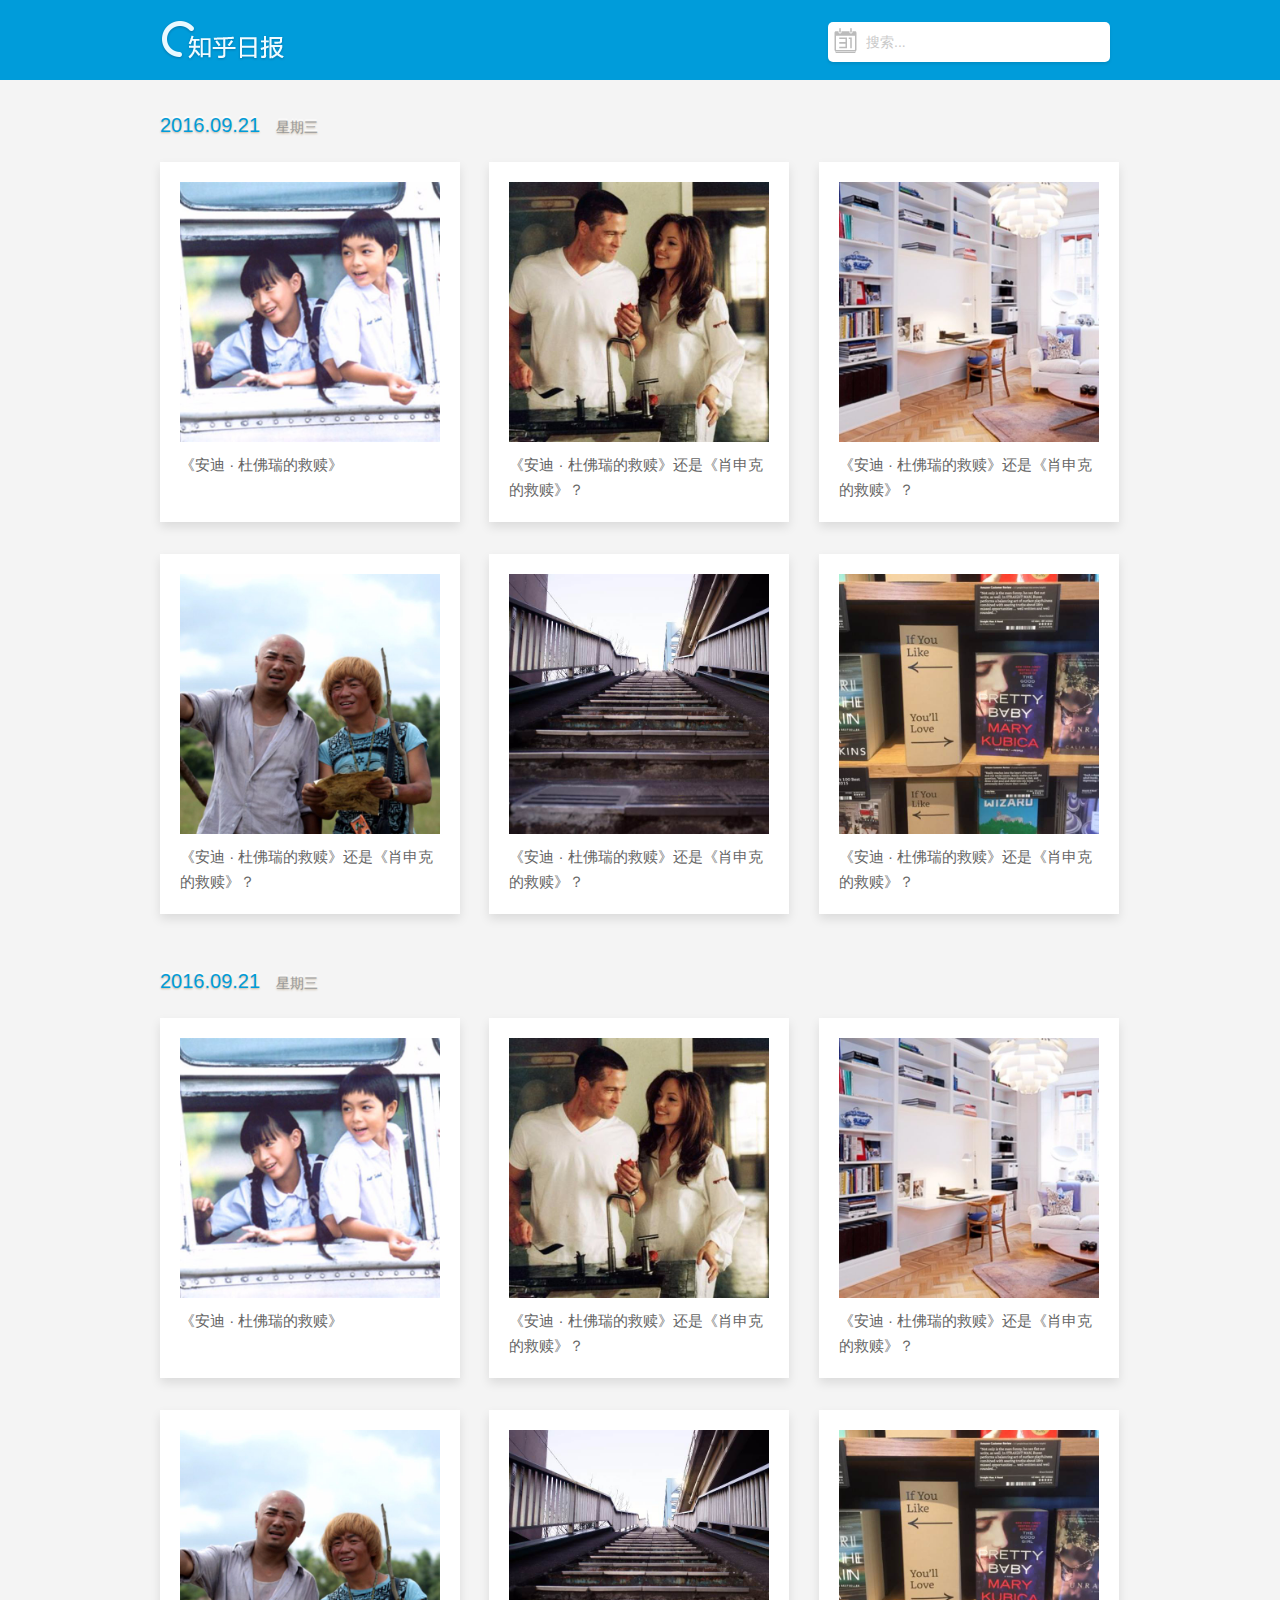
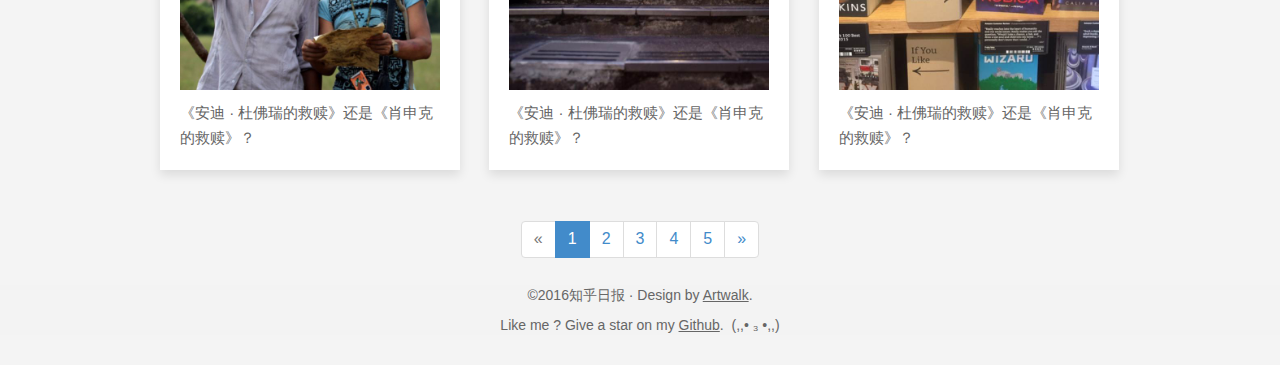
==== 03-daily-zhihu/index.html @ 7583d546 "modify calendar" ====
<!DOCTYPE html>
<html>
<head>
	<meta charset="utf-8">
	<meta http-equiv="X-UA-Compatible" content="IE=edge,chrome=1">
    <meta name="apple-mobile-web-app-capable" content="yes">
    <meta name="viewport" content="user-scalable=no, initial-scale=1.0, maximum-scale=1.0, minimal-ui">
    <meta name="apple-mobile-web-app-status-bar-style" content="yes">
	
	<title>知乎日报</title>

	<link rel="stylesheet" type="text/css" href="css/bootstrap.min.css">
	<link rel="stylesheet" type="text/css" href="css/style.css">
	<link rel="stylesheet" type="text/css" href="css/calendar.css">

	<link rel="shortcut icon" href="images/favicon.ico" type="image/x-icon">

	<script src="js/jquery-1.9.1.min.js"></script>
	<script src="js/calendar.js"></script>

</head>
<body>
	<!-- header / start -->
	<div class="header">
		<div class="container-wrap">
			<div class="nav-logo">
				<a href="http://zhihudaily.ahorn.me/" class="link-logo"><img src="images/zhihu_logo.png"></a>
			</div>

			<div class="search-box">
				<a href="#" class="search-calendar"></a>
				<input type="text" class="search-text" placeholder="搜索..."/>
			</div>

		</div>
	</div>
	<!-- header / end -->
	
	<!-- content / start -->
	<div class="content">
		<div class="container-wrap">

			<!-- 按日期分页 / start-->
			<div class="daily-page">
				<div class="daily-date">2016.09.21 <span>星期三</span></div>
				<div class="daily-items">
					<div class="daily-item">
						<a href="#" class="link-btn">
							<img src="images/pic1.jpg" class="daily-item-img">
							<span class="daily-item-title">《安迪 · 杜佛瑞的救赎》</span>
						</a>
					</div>

					<div class="daily-item">
						<a href="#" class="link-btn">
							<img src="images/pic2.jpg" class="daily-item-img">
							<span class="daily-item-title">《安迪 · 杜佛瑞的救赎》还是《肖申克的救赎》？</span>
						</a>
					</div>

					<div class="daily-item">
						<a href="#" class="link-btn">
							<img src="images/pic3.jpg" class="daily-item-img">
							<span class="daily-item-title">《安迪 · 杜佛瑞的救赎》还是《肖申克的救赎》？</span>
						</a>
					</div>

					<div class="daily-item">
						<a href="#" class="link-btn">
							<img src="images/pic4.jpg" class="daily-item-img">
							<span class="daily-item-title">《安迪 · 杜佛瑞的救赎》还是《肖申克的救赎》？</span>
						</a>
					</div>

					<div class="daily-item">
						<a href="#" class="link-btn">
							<img src="images/pic5.jpg" class="daily-item-img">
							<span class="daily-item-title">《安迪 · 杜佛瑞的救赎》还是《肖申克的救赎》？</span>
						</a>
					</div>

					<div class="daily-item">
						<a href="#" class="link-btn">
							<img src="images/pic6.jpg" class="daily-item-img">
							<span class="daily-item-title">《安迪 · 杜佛瑞的救赎》还是《肖申克的救赎》？</span>
						</a>
					</div>
				</div>
			</div>
			<!-- 按日期分页 / end-->


			<!-- 按日期分页 / start-->
			<div class="daily-page">
				<div class="daily-date">2016.09.21 <span>星期三</span></div>
				<div class="daily-items">
					<div class="daily-item">
						<a href="#" class="link-btn">
							<img src="images/pic1.jpg" class="daily-item-img">
							<span class="daily-item-title">《安迪 · 杜佛瑞的救赎》</span>
						</a>
					</div>

					<div class="daily-item">
						<a href="#" class="link-btn">
							<img src="images/pic2.jpg" class="daily-item-img">
							<span class="daily-item-title">《安迪 · 杜佛瑞的救赎》还是《肖申克的救赎》？</span>
						</a>
					</div>

					<div class="daily-item">
						<a href="#" class="link-btn">
							<img src="images/pic3.jpg" class="daily-item-img">
							<span class="daily-item-title">《安迪 · 杜佛瑞的救赎》还是《肖申克的救赎》？</span>
						</a>
					</div>

					<div class="daily-item">
						<a href="#" class="link-btn">
							<img src="images/pic4.jpg" class="daily-item-img">
							<span class="daily-item-title">《安迪 · 杜佛瑞的救赎》还是《肖申克的救赎》？</span>
						</a>
					</div>

					<div class="daily-item">
						<a href="#" class="link-btn">
							<img src="images/pic5.jpg" class="daily-item-img">
							<span class="daily-item-title">《安迪 · 杜佛瑞的救赎》还是《肖申克的救赎》？</span>
						</a>
					</div>

					<div class="daily-item">
						<a href="#" class="link-btn">
							<img src="images/pic6.jpg" class="daily-item-img">
							<span class="daily-item-title">《安迪 · 杜佛瑞的救赎》还是《肖申克的救赎》？</span>
						</a>
					</div>
				</div>
			</div>
			<!-- 按日期分页 / end-->
			
			<div class="content-page">
				<ul class="pagination">
					<li class="disabled"><a href="#">«</a></li>
			        <li class="active"><a href="#">1</a></li>
			        <li><a href="#">2</a></li>
			        <li><a href="#">3</a></li>
			        <li><a href="#">4</a></li>
			        <li><a href="#">5</a></li>
			        <li><a href="#">»</a></li>
		    	</ul>
			</div>

		</div>
	</div>
	<!-- content / end -->

	<!-- footer / start -->
	<div class="footer">
		<div class="container-wrap">
			<p>
			©2016知乎日报  ·  Design by <a href="http://artwalk.github.io/" target="_black">Artwalk</a>. 
			</p>
			<p>Like me ? Give a star on my <a href="https://github.com/Artwalk/GO-ZhihuDaily" target="_black">Github</a>. &nbsp;(,,• ₃ •,,) </p>
		</div>
	</div>
	<!-- footer / end -->

	<script>
		function getCurrentDate() {
    		var dd = new Date();
			dd.setDate(dd.getDate());//获取当前时间的后一天的时间
			var y = dd.getFullYear();
			var m = dd.getMonth() + 1;//获取当前月份的日期
			var d = dd.getDate();
			return y + "-" + m + "-" + d;
		}

		var calendar = new Calendar();
		calendar.init({
			target: $('.search-calendar'),
			toolbar: true,
			zIndex:998,
			range: ['2013-5-19', getCurrentDate()],  // 可选时间范围，知乎日报的生日为 2013 年 5 月 19 日
		});
	</script>

</body>
</html>
---- 03-daily-zhihu/css/style.css ----
html, body { 
	padding: 0; 
	margin: 0; 
	border: 0;
}
body {
	background-color: #F4F4F4;
	color: #999;
	font-size:16px;
	font-family: miranafont,"Hiragino Sans GB",STXihei,"Microsoft YaHei",SimSun,sans-serif;
}
a, a:hover {
	color: #999;
	text-decoration: none;
}
/* 去掉的元素的边框 */
*:focus {
	outline: none;
} 
::-webkit-input-placeholder { /* WebKit, Blink, Edge */
    color: #cacaca;
}
:-moz-placeholder { /* Mozilla Firefox 4 to 18 */
   color: #cacaca;
   opacity:  1;
}
::-moz-placeholder { /* Mozilla Firefox 19+ */
   color: #cacaca;
   opacity:  1;
}
:-ms-input-placeholder { /* Internet Explorer 10-11 */
   color: #cacaca;
}

/* header */
.header {
	background: #009CDA;
	height: 80px;
	position: fixed;
    right: 0;
    left: 0;
    top: 0;
    z-index: 998;
}
.container-wrap {
	margin: 0 auto;
	width: 960px;
	position: relative;
}
.nav-logo .link-logo {
    display: inline-block;
	margin-top: 20px;
}
.calendar-box {
	position: absolute;
	right: 275px;
	top: 21px;
}
.search-box {
	position: absolute;
	right: 10px;
	top: 22px;
}
.search-box .search-calendar {
	position: absolute;
	left: 0;
	top: 0;
	width: 35px;
	height: 100%;
}
.search-box .search-text {
	padding: 10px 10px 10px 38px;
	font-size: 14px;
	border: 0px;
	border-radius: 5px;
	width: 282px;
	box-shadow: 0 2px 3px rgba(0,0,0,0.1); 
	background: url("../images/calendar.png") no-repeat #fff 5px 6px;
}

/* content */
.content {
	margin-top: 115px;
}
.content .daily-date {
	margin:25px 0;
	color: #009CDA;
	font-size: 20px;
	line-height: 20px;
	text-shadow: 0 1px 2px #c4b59d, 0px -2px 1px #fff;
}
.content .daily-date span{
	margin-left: 10px;
	font-size: 14px;
	color: #999;
}
.content .daily-item {
	display: inline-block;
	border: 0px;
	width: 300px;
	height: 360px;
	padding: 20px;	
	margin: 0 25px 25px 0;
	background: #fff;
	box-shadow: 0 5px 10px rgba(0,0,0,0.1); 
}
.content .daily-item:nth-child(3n) {
	margin-right: 0;
}
.content .link-btn {
	display: block;
	position: relative;
}
.content .daily-item-img {
    display: block;
    max-width: 100%;
    height: 260px;
    border: 0;
}
.content .daily-item-title {
    display: block;
    line-height: 25px;
    color: #666;
    font-size: 15px;
    height: 50px;
    position: absolute;
    top: 270px;
    left: 0;
}
.content .daily-item-title:hover{
	color: #009CDA;
}
.content .content-page {
	text-align: center;
}

/* footer */
.footer {
	margin-bottom: 30px;
	background: #f3f3f3;
	color: #666;
	text-align: center;
	font-size: 14px;
}
.footer a {
	color: #666;
	text-decoration: underline;
}

@media (min-width: 768) {
	.container-wrap {
    	width: 960px;
  	}
}

@media (min-width: 768px) and (max-width: 960px) {
	.nav-logo .link-logo {
		margin-left: 52px;
	}
	.search-box {
		right: 60px;
	}
	.container-wrap {
    	width: 768px;
  	}
	.content .daily-date {
		margin-left: 52px;
	}
	.content .daily-item {
		margin-left: 52px;
		margin-right: 52px;
	}
	.content .daily-item:nth-child(2n) {
		margin-left: 0;
	}
	.content .daily-item:nth-child(3n) {
		margin-right: 52px;
	}
}
@media (min-width: 320px) and (max-width: 768px) {
	.content {
		margin-top: 170px;
	}
	.search-box {
		position: absolute;
		left: 0;
		top: 80px;
		padding: 20px 4%;
		width:100%;
		background: #F4F4F4;
	}
	.search-box .search-text {
		width: 100%;
	}
	.container-wrap {
    	width: 100%;
  	}
  	.content .daily-date {
		margin-left: 4%;
		margin-top: 10px;
	}
	.content .daily-item {
		width: 92%;  
		height: 110px;
		margin: 0 4% 10px 4%;
		border-radius: 5px;
		padding: 15px;
	}
	.nav-logo {
		margin-left: 10px;
	}
	.content .daily-item-img {
	    width: 80px;
	    height: 80px;
	}
	.content .daily-item-title {
	    position: absolute;
	    top: 0px;
	    left: 95px;
	}
	.content .content-page {
		text-align: center;
	}
}
---- 03-daily-zhihu/css/calendar.css ----
﻿.ui-calendar { 
	background-color: #fff; 
	position: absolute;
	top: 42px;
	left: 1px;
	color: #333; 
	border-radius: 5px; 
	box-shadow: 0 3px 5px rgba(0,0,0,0.1); 
}
.ui-calendar ul { 
	list-style: none; 
	overflow: hidden; 
	margin: 0; 
	padding: 0; 
	width: 280px; 
}
.ui-calendar li { 
	list-style: none; 
	float: left; 
	width: 40px; 
	height: 38px;
	line-height: 38px; 
	text-align: center;
	cursor: pointer;
}
.ui-calendar li:hover, .ui-calendar-toolbar a:hover { 
	background-color: #F6F6F6; 
}
.ui-calendar-pannel {
	background: #FF425D;
	color: #fff;
	padding: 10px 0;
	border-radius: 5px 5px 0px 0px
}
.ui-calendar-pannel span { 
	cursor: pointer; 
	display: block; 
	float: left; 
	width: 50px; 
	text-align: center; 
	height: 30px; 
	line-height: 30px; 
}
.ui-calendar-pannel .month, .ui-calendar-pannel .year { 
	width: 90px; 
}
.ui-calendar-toolbar { 
	border-top:1px solid #f2f2f2;
	text-align: right;
}
.ui-month-list, .ui-year-list{
	display: none; 
	position:absolute;
	top:30px;
	left: -1px;
	height:176px;
	width: 100%;
	background-color: #fff;
	border:1px solid #ccc;
}
.ui-month-list .current,.ui-year-list .current{
	background-color: #f2f2f2;
}
.ui-month-list div,.ui-year-list div{
	cursor: pointer;
	float: left;
	width:25%;
	height:33.33%;
	line-height:3;
	overflow:hidden;
	box-sizing:border-box;
	text-align: center;
	display: table-cell;
	vertical-align: middle;
	border:none;
}
.ui-month-list div:hover,.ui-year-list div:hover{
	background-color: #f2f2f2;
}
.ui-calendar-toolbar a {
	cursor: pointer; 
	display: inline-block; 
	height: 40px;
	line-height: 40px; 
	width:55px; 
	text-align: center; 
}
.ui-calendar-toolbar a.ui-calendar-close { 
	border-right-width: 0; 
}
.ui-calendar-time {
	margin: 0 auto;
	text-align: center;
	padding:3px;
}
.ui-calendar-time a{
	display: inline-block;
	padding:2px 3px;
	cursor: pointer;
}
.preday, .nextday,.prevtenyear,.nexttenyear { 
	color: #cacaca;
}
.calendar-header span { 
	width: 40px; 
	padding: 5px 0;
	float: left; 
	display: block; 
	text-align: center; 
	color: #FF425D;
}
.ui-calendar li.focus { 
	background-color: #FF425D; 
	color: #FFF; 
}
.ui-calendar li.disabled { 
	background-color: #efefef;
}
.clearfix:after { 
	display: block; 
	height: 0; 
	clear: both; 
	visibility: hidden; 
	content: '.';
	 zoom:1;
}
.clearfix { 
	display: block;
	zoom:1; 
}
@media (min-width: 320px) and (max-width: 768px) {
	.ui-calendar { 
		top: 63px;
		left: 4%;
	}
}
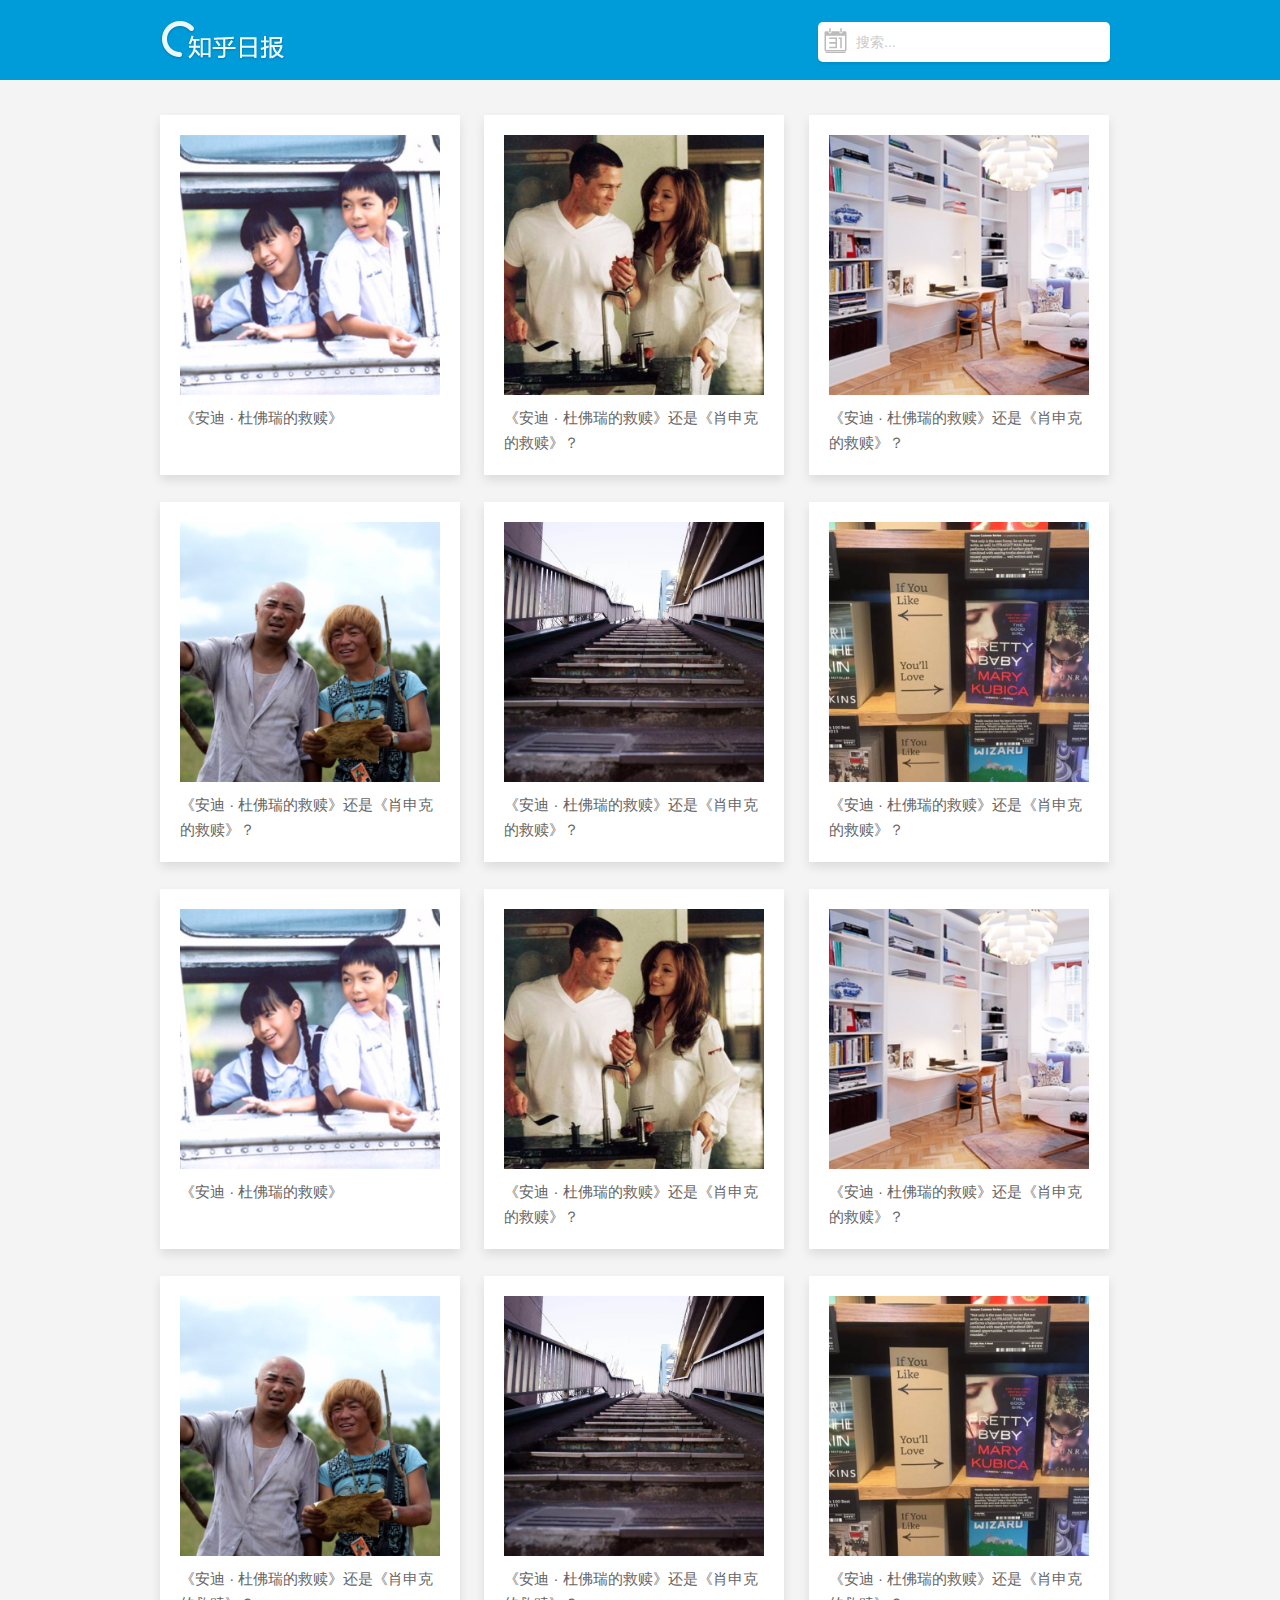
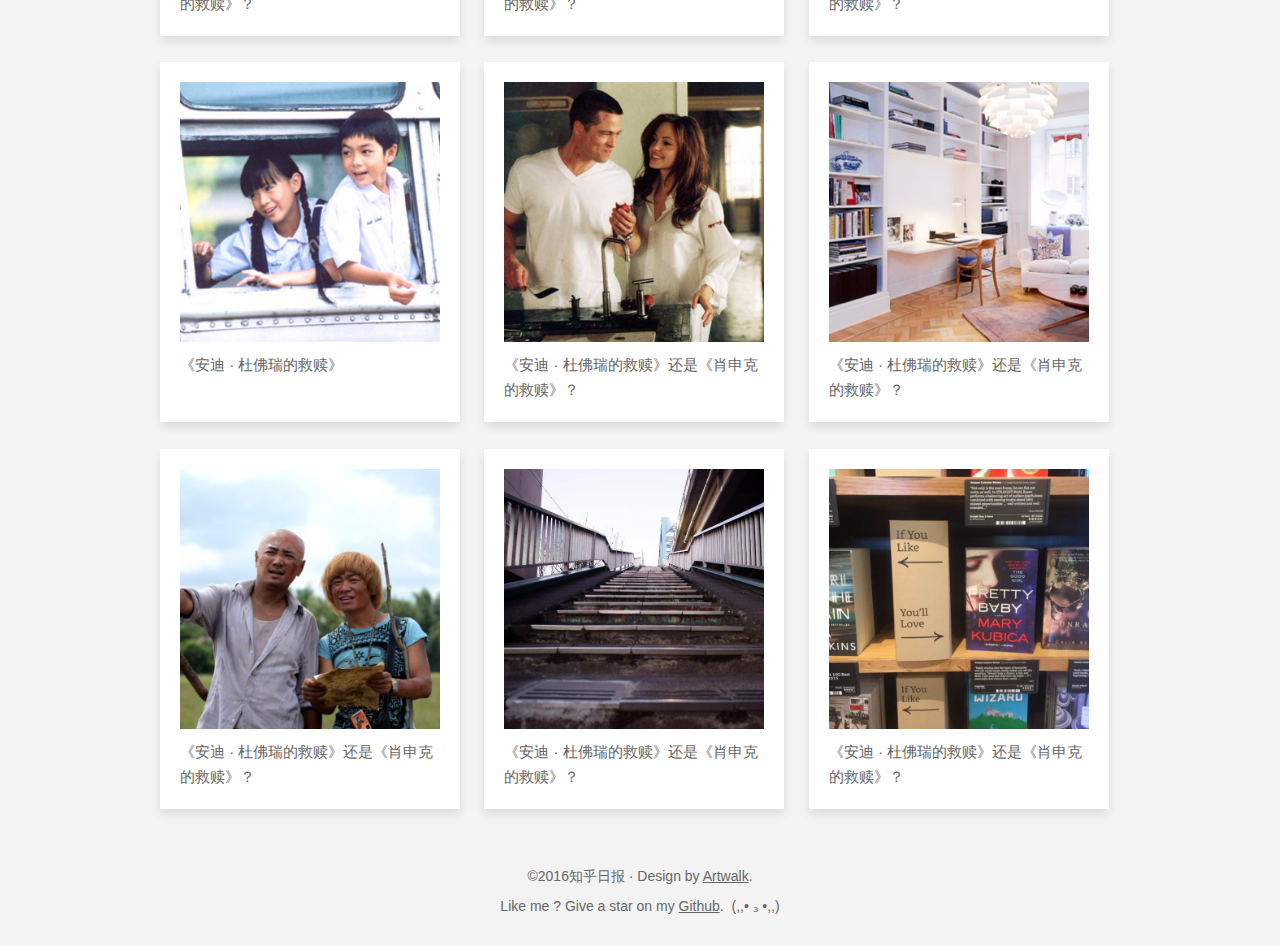
==== commit 4540cc6a: "modify calendar" ====
--- a/03-daily-zhihu/index.html
+++ b/03-daily-zhihu/index.html
@@ -40,9 +40,8 @@
 	<div class="content">
 		<div class="container-wrap">
 
-			<!-- 按日期分页 / start-->
+			<!-- 每日日报 / start-->
 			<div class="daily-page">
-				<div class="daily-date">2016.09.21 <span>星期三</span></div>
 				<div class="daily-items">
 					<div class="daily-item">
 						<a href="#" class="link-btn">
@@ -85,71 +84,95 @@
 							<span class="daily-item-title">《安迪 · 杜佛瑞的救赎》还是《肖申克的救赎》？</span>
 						</a>
 					</div>
+
+					<div class="daily-item">
+						<a href="#" class="link-btn">
+							<img src="images/pic1.jpg" class="daily-item-img">
+							<span class="daily-item-title">《安迪 · 杜佛瑞的救赎》</span>
+						</a>
+					</div>
+
+					<div class="daily-item">
+						<a href="#" class="link-btn">
+							<img src="images/pic2.jpg" class="daily-item-img">
+							<span class="daily-item-title">《安迪 · 杜佛瑞的救赎》还是《肖申克的救赎》？</span>
+						</a>
+					</div>
+
+					<div class="daily-item">
+						<a href="#" class="link-btn">
+							<img src="images/pic3.jpg" class="daily-item-img">
+							<span class="daily-item-title">《安迪 · 杜佛瑞的救赎》还是《肖申克的救赎》？</span>
+						</a>
+					</div>
+
+					<div class="daily-item">
+						<a href="#" class="link-btn">
+							<img src="images/pic4.jpg" class="daily-item-img">
+							<span class="daily-item-title">《安迪 · 杜佛瑞的救赎》还是《肖申克的救赎》？</span>
+						</a>
+					</div>
+
+					<div class="daily-item">
+						<a href="#" class="link-btn">
+							<img src="images/pic5.jpg" class="daily-item-img">
+							<span class="daily-item-title">《安迪 · 杜佛瑞的救赎》还是《肖申克的救赎》？</span>
+						</a>
+					</div>
+
+					<div class="daily-item">
+						<a href="#" class="link-btn">
+							<img src="images/pic6.jpg" class="daily-item-img">
+							<span class="daily-item-title">《安迪 · 杜佛瑞的救赎》还是《肖申克的救赎》？</span>
+						</a>
+					</div>
+
+					<div class="daily-item">
+						<a href="#" class="link-btn">
+							<img src="images/pic1.jpg" class="daily-item-img">
+							<span class="daily-item-title">《安迪 · 杜佛瑞的救赎》</span>
+						</a>
+					</div>
+
+					<div class="daily-item">
+						<a href="#" class="link-btn">
+							<img src="images/pic2.jpg" class="daily-item-img">
+							<span class="daily-item-title">《安迪 · 杜佛瑞的救赎》还是《肖申克的救赎》？</span>
+						</a>
+					</div>
+
+					<div class="daily-item">
+						<a href="#" class="link-btn">
+							<img src="images/pic3.jpg" class="daily-item-img">
+							<span class="daily-item-title">《安迪 · 杜佛瑞的救赎》还是《肖申克的救赎》？</span>
+						</a>
+					</div>
+
+					<div class="daily-item">
+						<a href="#" class="link-btn">
+							<img src="images/pic4.jpg" class="daily-item-img">
+							<span class="daily-item-title">《安迪 · 杜佛瑞的救赎》还是《肖申克的救赎》？</span>
+						</a>
+					</div>
+
+					<div class="daily-item">
+						<a href="#" class="link-btn">
+							<img src="images/pic5.jpg" class="daily-item-img">
+							<span class="daily-item-title">《安迪 · 杜佛瑞的救赎》还是《肖申克的救赎》？</span>
+						</a>
+					</div>
+
+					<div class="daily-item">
+						<a href="#" class="link-btn">
+							<img src="images/pic6.jpg" class="daily-item-img">
+							<span class="daily-item-title">《安迪 · 杜佛瑞的救赎》还是《肖申克的救赎》？</span>
+						</a>
+					</div>
+
+					
 				</div>
 			</div>
-			<!-- 按日期分页 / end-->
-
-
-			<!-- 按日期分页 / start-->
-			<div class="daily-page">
-				<div class="daily-date">2016.09.21 <span>星期三</span></div>
-				<div class="daily-items">
-					<div class="daily-item">
-						<a href="#" class="link-btn">
-							<img src="images/pic1.jpg" class="daily-item-img">
-							<span class="daily-item-title">《安迪 · 杜佛瑞的救赎》</span>
-						</a>
-					</div>
-
-					<div class="daily-item">
-						<a href="#" class="link-btn">
-							<img src="images/pic2.jpg" class="daily-item-img">
-							<span class="daily-item-title">《安迪 · 杜佛瑞的救赎》还是《肖申克的救赎》？</span>
-						</a>
-					</div>
-
-					<div class="daily-item">
-						<a href="#" class="link-btn">
-							<img src="images/pic3.jpg" class="daily-item-img">
-							<span class="daily-item-title">《安迪 · 杜佛瑞的救赎》还是《肖申克的救赎》？</span>
-						</a>
-					</div>
-
-					<div class="daily-item">
-						<a href="#" class="link-btn">
-							<img src="images/pic4.jpg" class="daily-item-img">
-							<span class="daily-item-title">《安迪 · 杜佛瑞的救赎》还是《肖申克的救赎》？</span>
-						</a>
-					</div>
-
-					<div class="daily-item">
-						<a href="#" class="link-btn">
-							<img src="images/pic5.jpg" class="daily-item-img">
-							<span class="daily-item-title">《安迪 · 杜佛瑞的救赎》还是《肖申克的救赎》？</span>
-						</a>
-					</div>
-
-					<div class="daily-item">
-						<a href="#" class="link-btn">
-							<img src="images/pic6.jpg" class="daily-item-img">
-							<span class="daily-item-title">《安迪 · 杜佛瑞的救赎》还是《肖申克的救赎》？</span>
-						</a>
-					</div>
-				</div>
-			</div>
-			<!-- 按日期分页 / end-->
-			
-			<div class="content-page">
-				<ul class="pagination">
-					<li class="disabled"><a href="#">«</a></li>
-			        <li class="active"><a href="#">1</a></li>
-			        <li><a href="#">2</a></li>
-			        <li><a href="#">3</a></li>
-			        <li><a href="#">4</a></li>
-			        <li><a href="#">5</a></li>
-			        <li><a href="#">»</a></li>
-		    	</ul>
-			</div>
+			<!-- 每日日报 / end-->
 
 		</div>
 	</div>
--- a/03-daily-zhihu/css/style.css
+++ b/03-daily-zhihu/css/style.css
@@ -73,7 +73,7 @@
 	font-size: 14px;
 	border: 0px;
 	border-radius: 5px;
-	width: 282px;
+	width: 292px;
 	box-shadow: 0 2px 3px rgba(0,0,0,0.1); 
 	background: url("../images/calendar.png") no-repeat #fff 5px 6px;
 }
@@ -81,18 +81,6 @@
 /* content */
 .content {
 	margin-top: 115px;
-}
-.content .daily-date {
-	margin:25px 0;
-	color: #009CDA;
-	font-size: 20px;
-	line-height: 20px;
-	text-shadow: 0 1px 2px #c4b59d, 0px -2px 1px #fff;
-}
-.content .daily-date span{
-	margin-left: 10px;
-	font-size: 14px;
-	color: #999;
 }
 .content .daily-item {
 	display: inline-block;
@@ -100,7 +88,7 @@
 	width: 300px;
 	height: 360px;
 	padding: 20px;	
-	margin: 0 25px 25px 0;
+	margin: 0 20px 20px 0;
 	background: #fff;
 	box-shadow: 0 5px 10px rgba(0,0,0,0.1); 
 }
@@ -141,13 +129,14 @@
 	color: #666;
 	text-align: center;
 	font-size: 14px;
+	margin: 30px 0;
 }
 .footer a {
 	color: #666;
 	text-decoration: underline;
 }
 
-@media (min-width: 768) {
+@media (min-width: 960px) {
 	.container-wrap {
     	width: 960px;
   	}
--- a/03-daily-zhihu/css/calendar.css
+++ b/03-daily-zhihu/css/calendar.css
@@ -3,7 +3,7 @@
 	position: absolute;
 	top: 42px;
 	left: 1px;
-	color: #333; 
+	color: #505050; 
 	border-radius: 5px; 
 	box-shadow: 0 3px 5px rgba(0,0,0,0.1); 
 }
@@ -12,7 +12,9 @@
 	overflow: hidden; 
 	margin: 0; 
 	padding: 0; 
-	width: 280px; 
+	width: 290px; 
+	padding: 0 5px;
+	font-size: 12px;
 }
 .ui-calendar li { 
 	list-style: none; 
@@ -22,15 +24,21 @@
 	line-height: 38px; 
 	text-align: center;
 	cursor: pointer;
+	border-radius: 50%;
 }
-.ui-calendar li:hover, .ui-calendar-toolbar a:hover { 
-	background-color: #F6F6F6; 
+.ui-calendar li:hover {
+	background-color: #efefef; 
+	border-radius: 50%;
+}
+
+.ui-calendar-toolbar a:hover { 
+	background-color: #efefef; 
 }
 .ui-calendar-pannel {
 	background: #FF425D;
 	color: #fff;
-	padding: 10px 0;
-	border-radius: 5px 5px 0px 0px
+	padding: 15px 5px;
+	border-radius: 5px 5px 0px 0px;
 }
 .ui-calendar-pannel span { 
 	cursor: pointer; 
@@ -45,8 +53,9 @@
 	width: 90px; 
 }
 .ui-calendar-toolbar { 
-	border-top:1px solid #f2f2f2;
 	text-align: right;
+	font-size: 14px;
+	padding: 0 5px 5px 0;
 }
 .ui-month-list, .ui-year-list{
 	display: none; 
@@ -82,11 +91,9 @@
 	display: inline-block; 
 	height: 40px;
 	line-height: 40px; 
-	width:55px; 
+	width:65px; 
 	text-align: center; 
-}
-.ui-calendar-toolbar a.ui-calendar-close { 
-	border-right-width: 0; 
+	color: #FF425D;
 }
 .ui-calendar-time {
 	margin: 0 auto;
@@ -101,9 +108,12 @@
 .preday, .nextday,.prevtenyear,.nexttenyear { 
 	color: #cacaca;
 }
+.calendar-header {
+	padding: 0 5px;
+}
 .calendar-header span { 
 	width: 40px; 
-	padding: 5px 0;
+	padding: 10px 0 5px 0;
 	float: left; 
 	display: block; 
 	text-align: center; 
@@ -113,24 +123,44 @@
 	background-color: #FF425D; 
 	color: #FFF; 
 }
-.ui-calendar li.disabled { 
+/*.ui-calendar li.disabled { 
 	background-color: #efefef;
-}
+	pointer-events: none; 
+}*/
 .clearfix:after { 
 	display: block; 
 	height: 0; 
 	clear: both; 
 	visibility: hidden; 
 	content: '.';
-	 zoom:1;
+	zoom:1;
 }
 .clearfix { 
 	display: block;
 	zoom:1; 
 }
+.ui-calendar-bg {
+	position: fixed;
+	height: 100%;
+	width: 100%;
+	top: 0px;
+	left: 0px;
+	opacity: 1;
+	background-color: rgba(0, 0, 0, 0.45);
+	z-index: 996;
+}
 @media (min-width: 320px) and (max-width: 768px) {
-	.ui-calendar { 
-		top: 63px;
+	.ui-calendar {
+		position: fixed; 
+		top: 150px;;
+		left: 50%;
+		width: 290px;
+		margin-left: -145px;
+	}
+	.search-box .search-calendar {
+		position: absolute;
 		left: 4%;
+    	top: 20px;
+		height: 40px;
 	}
 }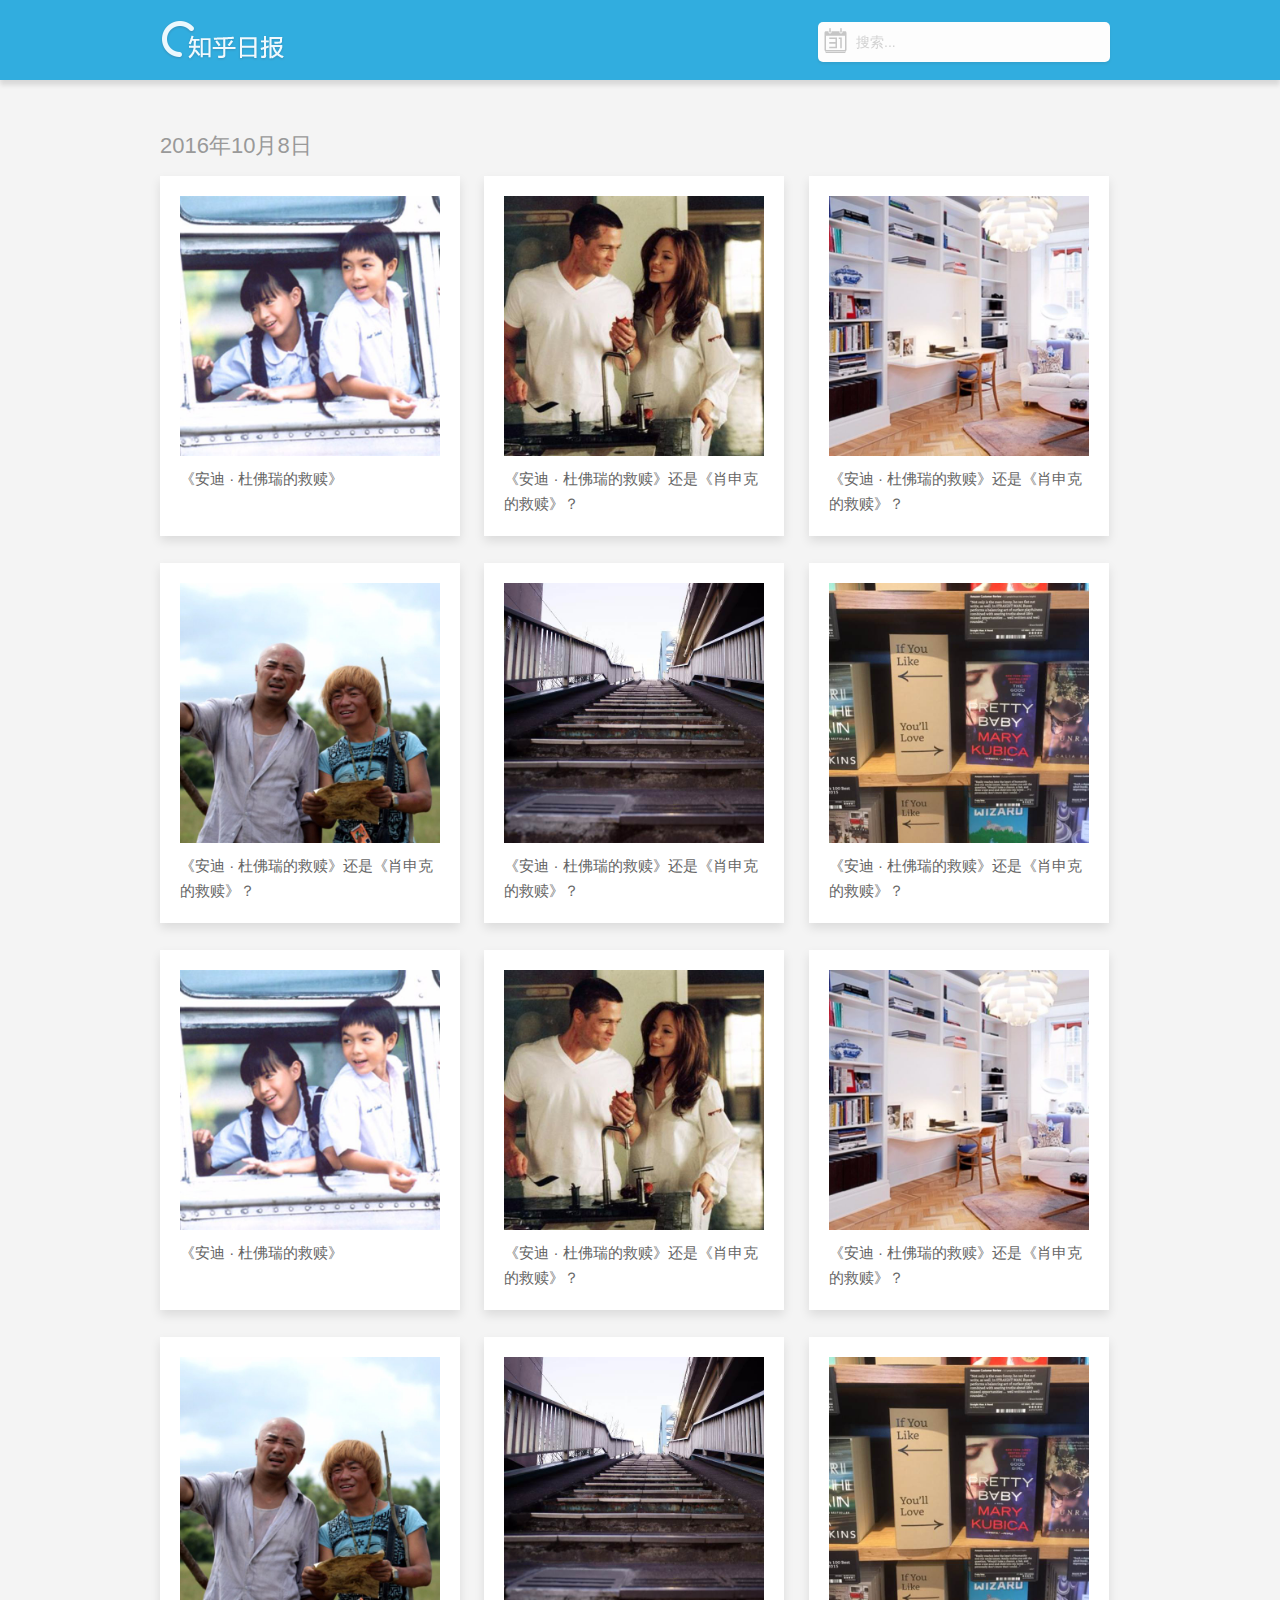
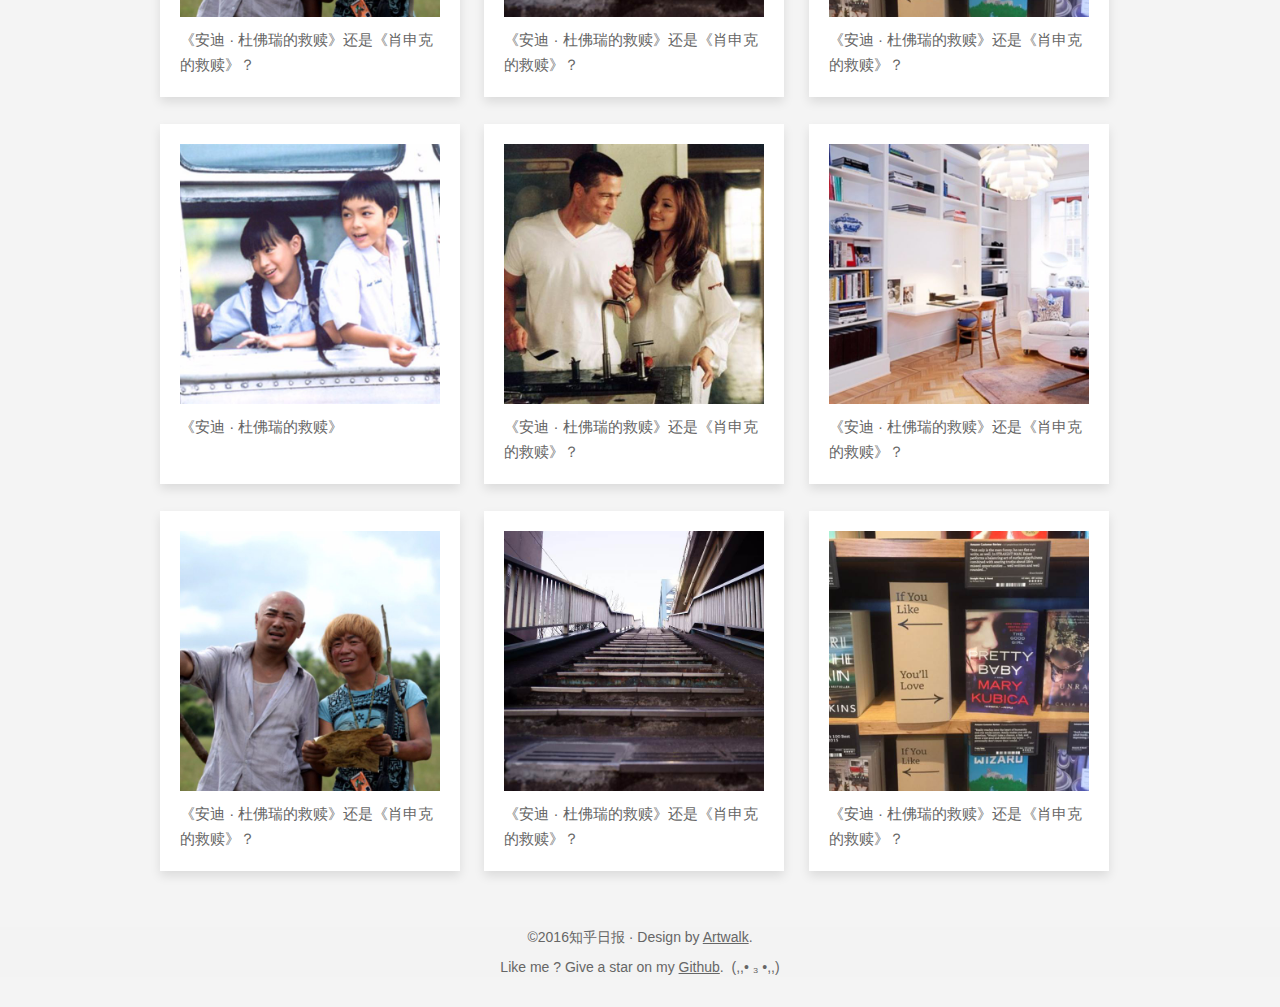
==== commit 4c1630ea: "modify calendar" ====
--- a/03-daily-zhihu/index.html
+++ b/03-daily-zhihu/index.html
@@ -42,6 +42,13 @@
 
 			<!-- 每日日报 / start-->
 			<div class="daily-page">
+				
+				<!-- 显示当前日期/ start -->
+				<div class="current-date">
+					2016年10月8日
+				</div>
+				<!-- 显示当前日期/ end -->
+
 				<div class="daily-items">
 					<div class="daily-item">
 						<a href="#" class="link-btn">
@@ -206,6 +213,20 @@
 			zIndex:998,
 			range: ['2013-5-19', getCurrentDate()],  // 可选时间范围，知乎日报的生日为 2013 年 5 月 19 日
 		});
+
+
+
+		$(window).scroll(function() {
+            // 当滚动到最底部以上100像素时， 加载新内容
+            if ($(this).scrollTop() >= 100) {
+                $(".header").css("background-color", red);
+            } else {
+				$(".header").css("background-color", green);
+			}
+        });
+
+		window.onscroll = function() { blurryContent.scrollTop = window.pageYOffset; }                              
+
 	</script>
 
 </body>
--- a/03-daily-zhihu/css/style.css
+++ b/03-daily-zhihu/css/style.css
@@ -41,6 +41,8 @@
     left: 0;
     top: 0;
     z-index: 998;
+	opacity: 0.8;
+	box-shadow: 0 5px 5px rgba(0, 0, 0, 0.15);
 }
 .container-wrap {
 	margin: 0 auto;
@@ -81,6 +83,11 @@
 /* content */
 .content {
 	margin-top: 115px;
+}
+
+.content .current-date {
+	padding: 15px 0;
+	font-size: 22px;
 }
 .content .daily-item {
 	display: inline-block;
@@ -168,7 +175,7 @@
 }
 @media (min-width: 320px) and (max-width: 768px) {
 	.content {
-		margin-top: 170px;
+		margin-top: 160px;
 	}
 	.search-box {
 		position: absolute;
@@ -184,6 +191,9 @@
 	.container-wrap {
     	width: 100%;
   	}
+	.content .current-date {
+		margin-left: 4%;
+	}
   	.content .daily-date {
 		margin-left: 4%;
 		margin-top: 10px;
--- a/03-daily-zhihu/css/calendar.css
+++ b/03-daily-zhihu/css/calendar.css
@@ -5,7 +5,7 @@
 	left: 1px;
 	color: #505050; 
 	border-radius: 5px; 
-	box-shadow: 0 3px 5px rgba(0,0,0,0.1); 
+	box-shadow: 0 3px 5px rgba(0, 0, 0, 0.1); 
 }
 .ui-calendar ul { 
 	list-style: none; 
@@ -123,10 +123,9 @@
 	background-color: #FF425D; 
 	color: #FFF; 
 }
-/*.ui-calendar li.disabled { 
-	background-color: #efefef;
+.ui-calendar li.disabled { 
 	pointer-events: none; 
-}*/
+}
 .clearfix:after { 
 	display: block; 
 	height: 0; 
@@ -152,7 +151,7 @@
 @media (min-width: 320px) and (max-width: 768px) {
 	.ui-calendar {
 		position: fixed; 
-		top: 150px;;
+		top: 100px;;
 		left: 50%;
 		width: 290px;
 		margin-left: -145px;
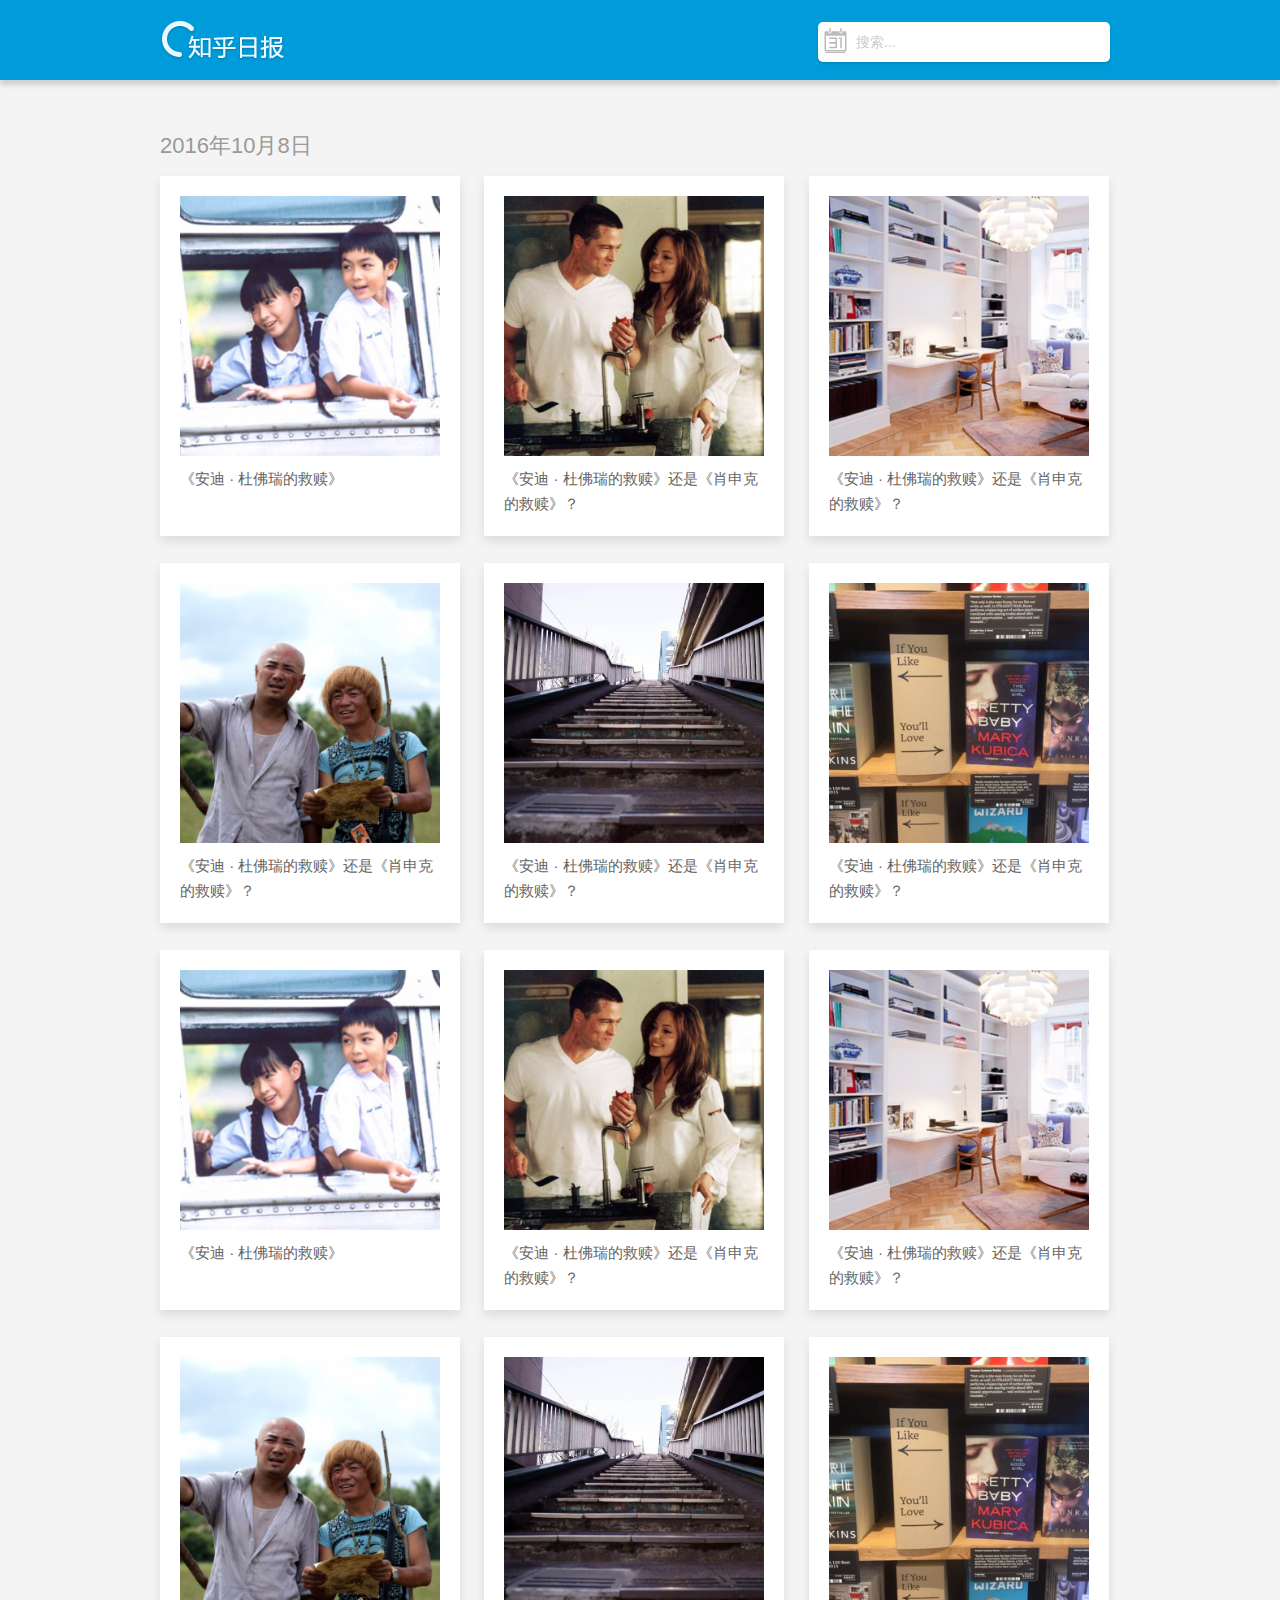
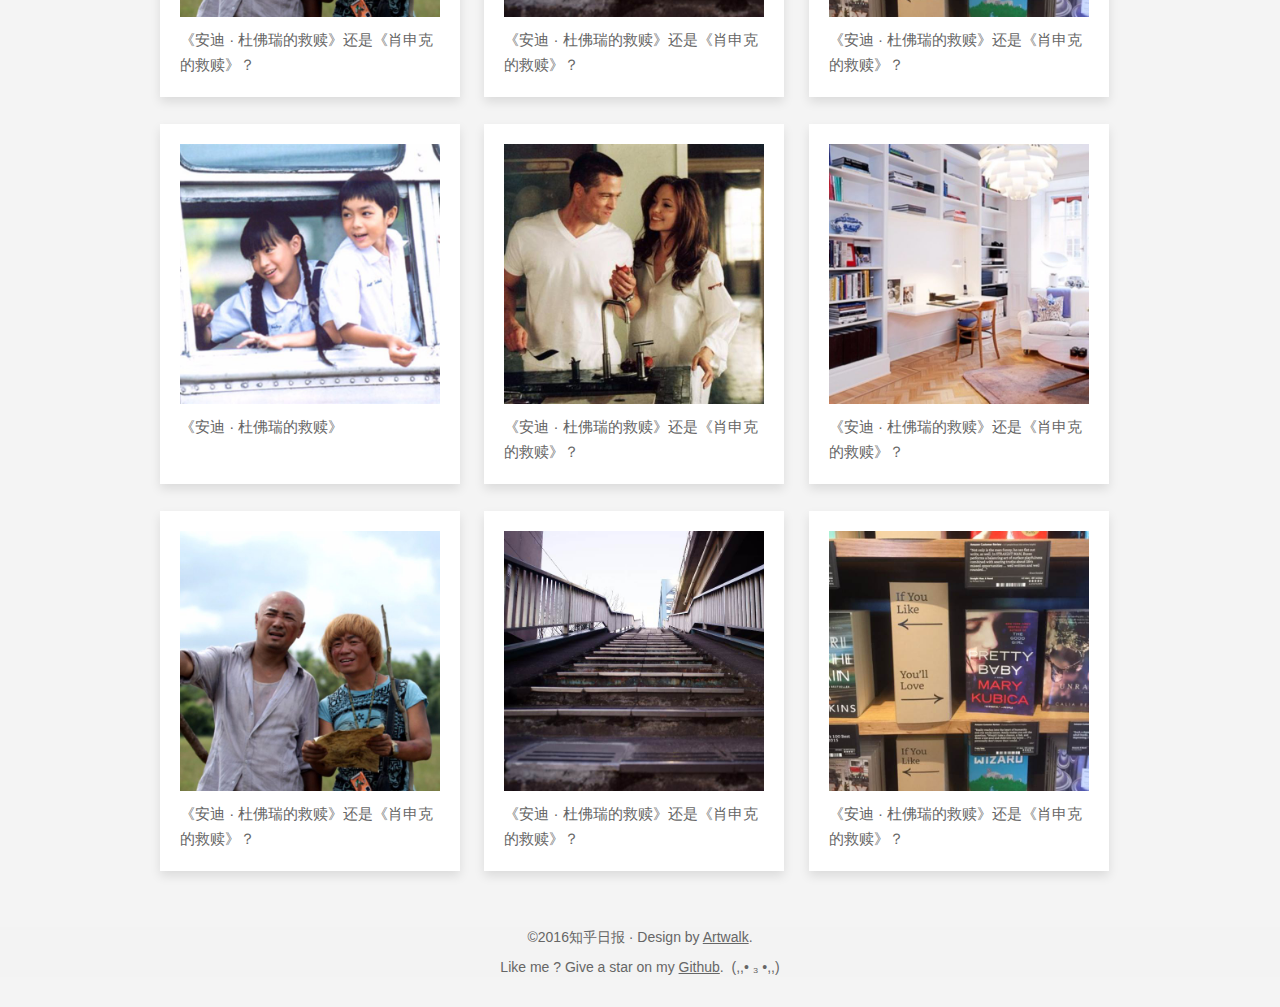
==== commit 033e82e7: "modify calendar" ====
--- a/03-daily-zhihu/index.html
+++ b/03-daily-zhihu/index.html
@@ -21,7 +21,11 @@
 </head>
 <body>
 	<!-- header / start -->
+	<div class="header-blur">
+		
+	</div>
 	<div class="header">
+		
 		<div class="container-wrap">
 			<div class="nav-logo">
 				<a href="http://zhihudaily.ahorn.me/" class="link-logo"><img src="images/zhihu_logo.png"></a>
@@ -214,19 +218,6 @@
 			range: ['2013-5-19', getCurrentDate()],  // 可选时间范围，知乎日报的生日为 2013 年 5 月 19 日
 		});
 
-
-
-		$(window).scroll(function() {
-            // 当滚动到最底部以上100像素时， 加载新内容
-            if ($(this).scrollTop() >= 100) {
-                $(".header").css("background-color", red);
-            } else {
-				$(".header").css("background-color", green);
-			}
-        });
-
-		window.onscroll = function() { blurryContent.scrollTop = window.pageYOffset; }                              
-
 	</script>
 
 </body>
--- a/03-daily-zhihu/css/style.css
+++ b/03-daily-zhihu/css/style.css
@@ -41,7 +41,6 @@
     left: 0;
     top: 0;
     z-index: 998;
-	opacity: 0.8;
 	box-shadow: 0 5px 5px rgba(0, 0, 0, 0.15);
 }
 .container-wrap {
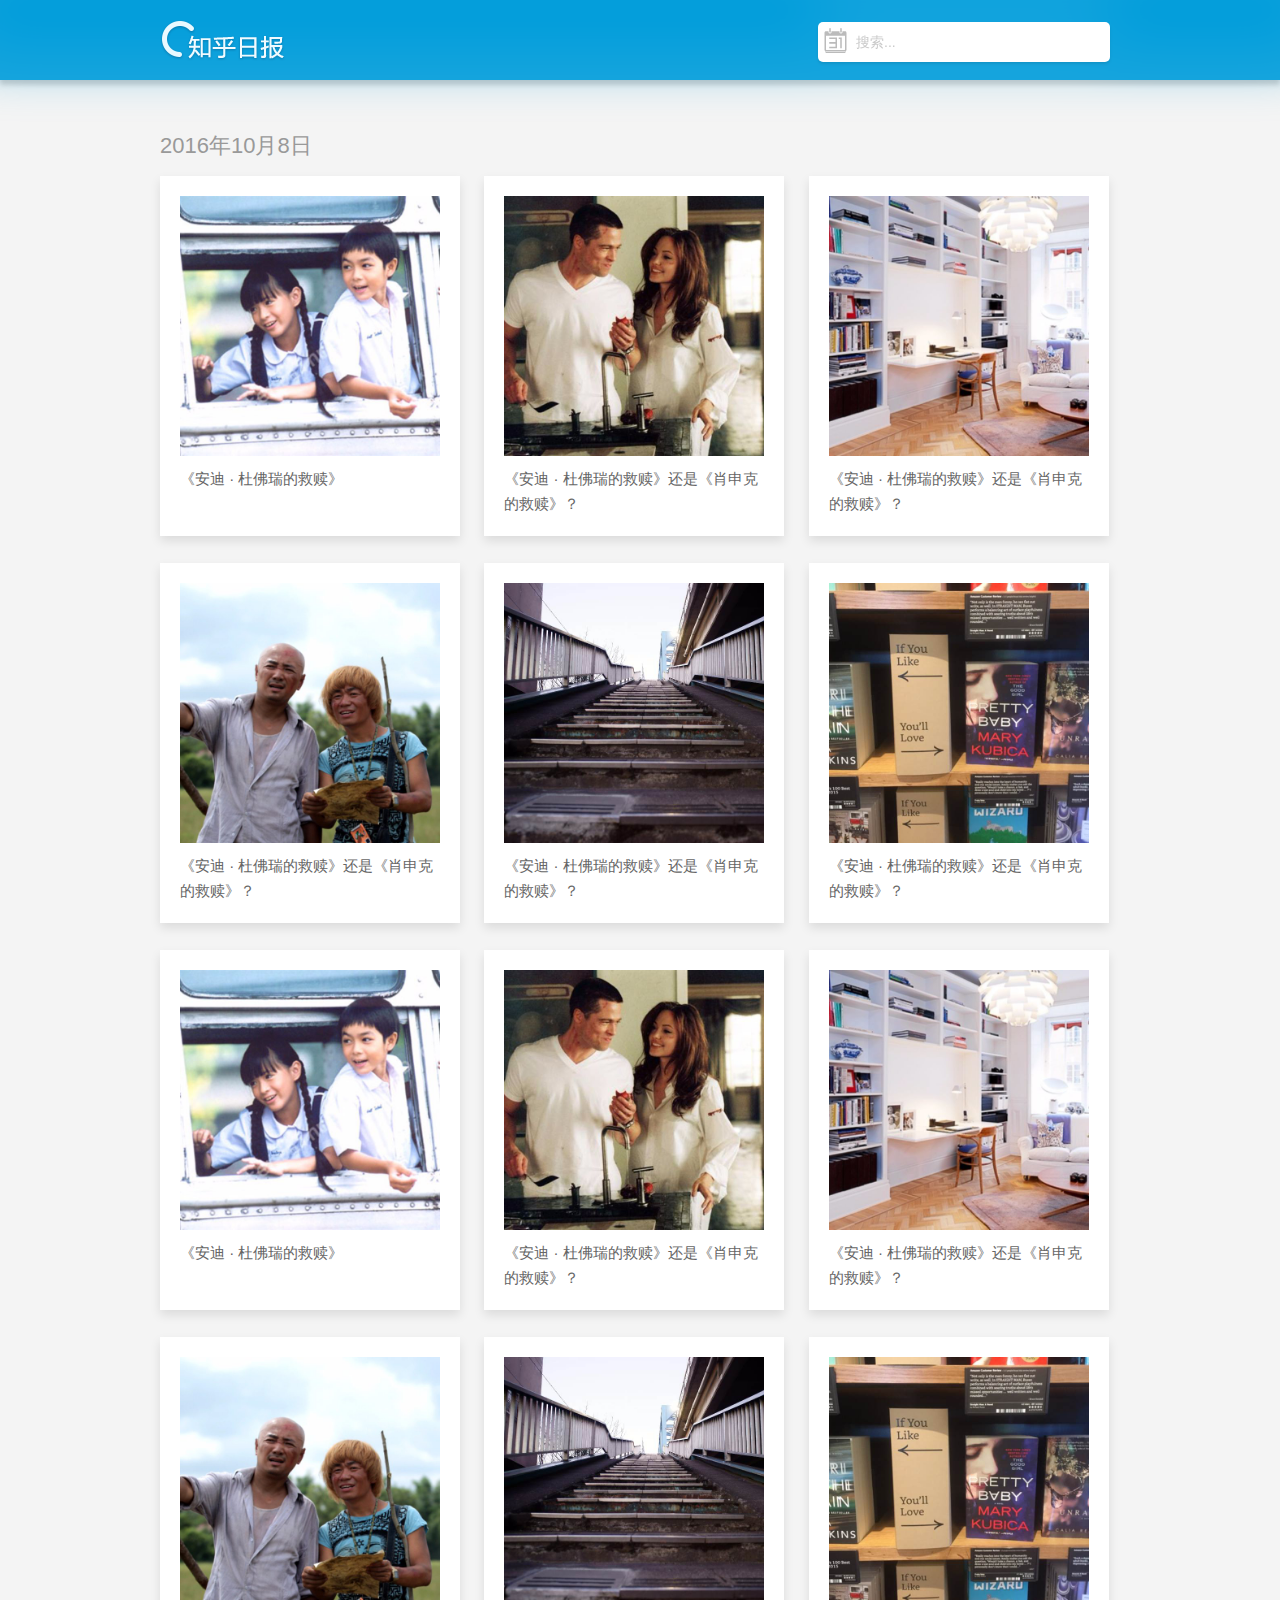
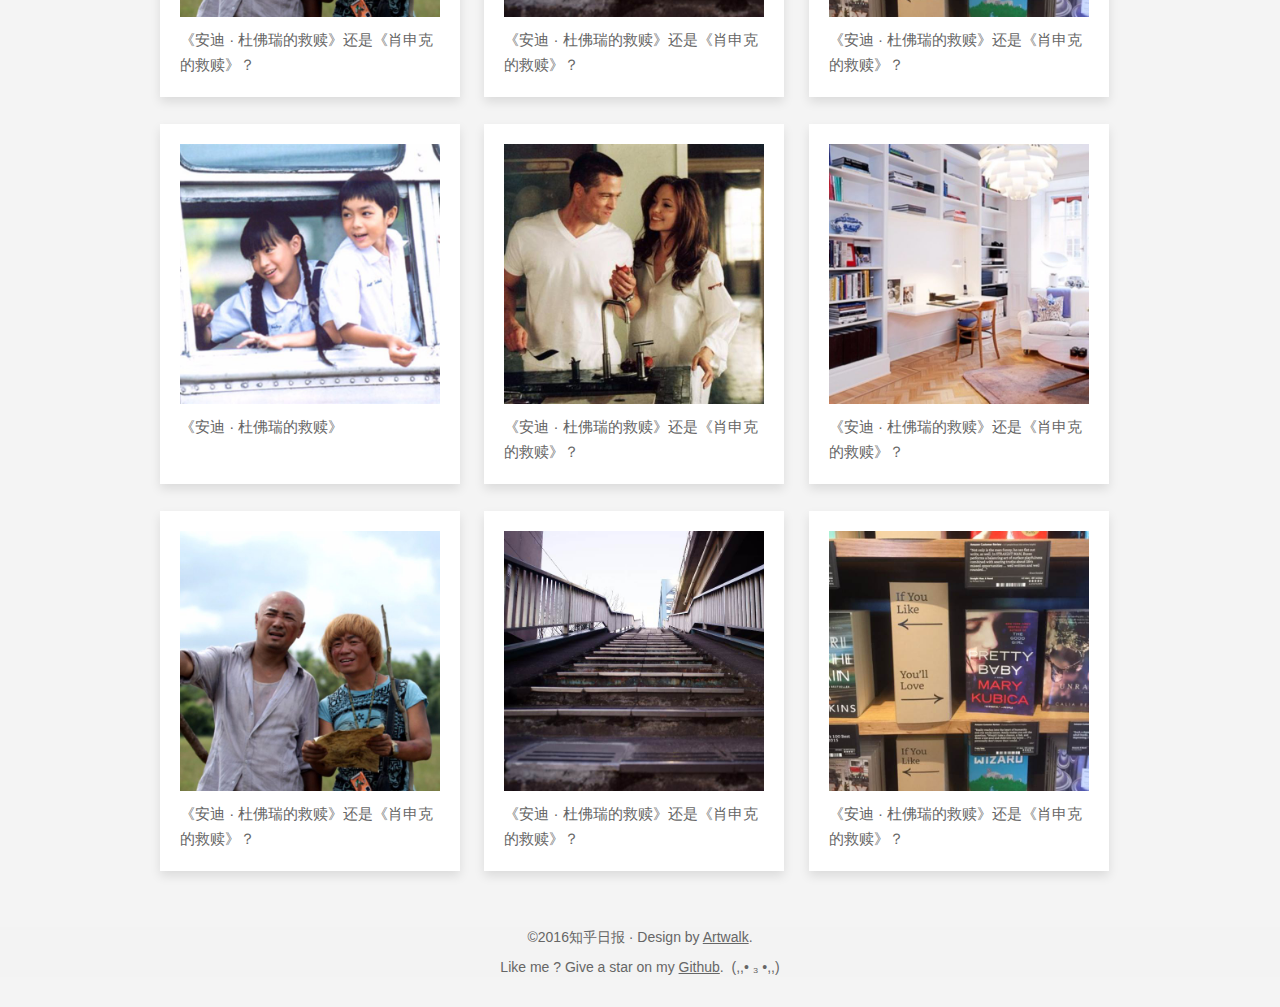
==== commit 66dde87c: "modify calendar" ====
--- a/03-daily-zhihu/index.html
+++ b/03-daily-zhihu/index.html
@@ -21,22 +21,28 @@
 </head>
 <body>
 	<!-- header / start -->
-	<div class="header-blur">
+	<div class="header">
+
+		<div class="header-bg">
+			<div class="container-wrap">
+				<div class="searchbox-bg"></div>
+			</div>
+		</div>
 		
-	</div>
-	<div class="header">
+		<div class="header-blur">
+			<div class="container-wrap">
+				<div class="nav-logo">
+					<a href="http://zhihudaily.ahorn.me/" class="link-logo"><img src="images/zhihu_logo.png"></a>
+				</div>
+
+				<div class="search-box">
+					<a href="#" class="search-calendar"></a>
+					<input type="text" class="search-text" placeholder="搜索..."/>
+				</div>
+
+			</div>
+		</div>
 		
-		<div class="container-wrap">
-			<div class="nav-logo">
-				<a href="http://zhihudaily.ahorn.me/" class="link-logo"><img src="images/zhihu_logo.png"></a>
-			</div>
-
-			<div class="search-box">
-				<a href="#" class="search-calendar"></a>
-				<input type="text" class="search-text" placeholder="搜索..."/>
-			</div>
-
-		</div>
 	</div>
 	<!-- header / end -->
 	
--- a/03-daily-zhihu/css/style.css
+++ b/03-daily-zhihu/css/style.css
@@ -32,22 +32,47 @@
    color: #cacaca;
 }
 
+.container-wrap {
+	margin: 0 auto;
+	width: 960px;
+	position: relative;
+}
+
 /* header */
-.header {
-	background: #009CDA;
+.header-bg {
+	background: rgba(0, 156, 218, 1);
+	z-index: 996;
 	height: 80px;
 	position: fixed;
     right: 0;
     left: 0;
     top: 0;
-    z-index: 998;
+	-webkit-filter: blur(30px);  
+	filter: blur(30px);  
+	margin: -30px;
+}
+.searchbox-bg {
+	border-radius: 5px;
+	width: 292px;
+	height: 40px;
+	box-shadow: 0 2px 3px rgba(0,0,0,0.1); 
+	background:rgb(255, 255, 255);
+	position: absolute;
+	right: 10px;
+	top: 22px;
+}
+
+.header-blur {
+	background: rgba(0, 156, 218, 0.9);
+	z-index: 998;
+	height: 80px;
+	position: fixed;
+    right: 0;
+    left: 0;
+    top: 0;
 	box-shadow: 0 5px 5px rgba(0, 0, 0, 0.15);
 }
-.container-wrap {
-	margin: 0 auto;
-	width: 960px;
-	position: relative;
-}
+
 .nav-logo .link-logo {
     display: inline-block;
 	margin-top: 20px;
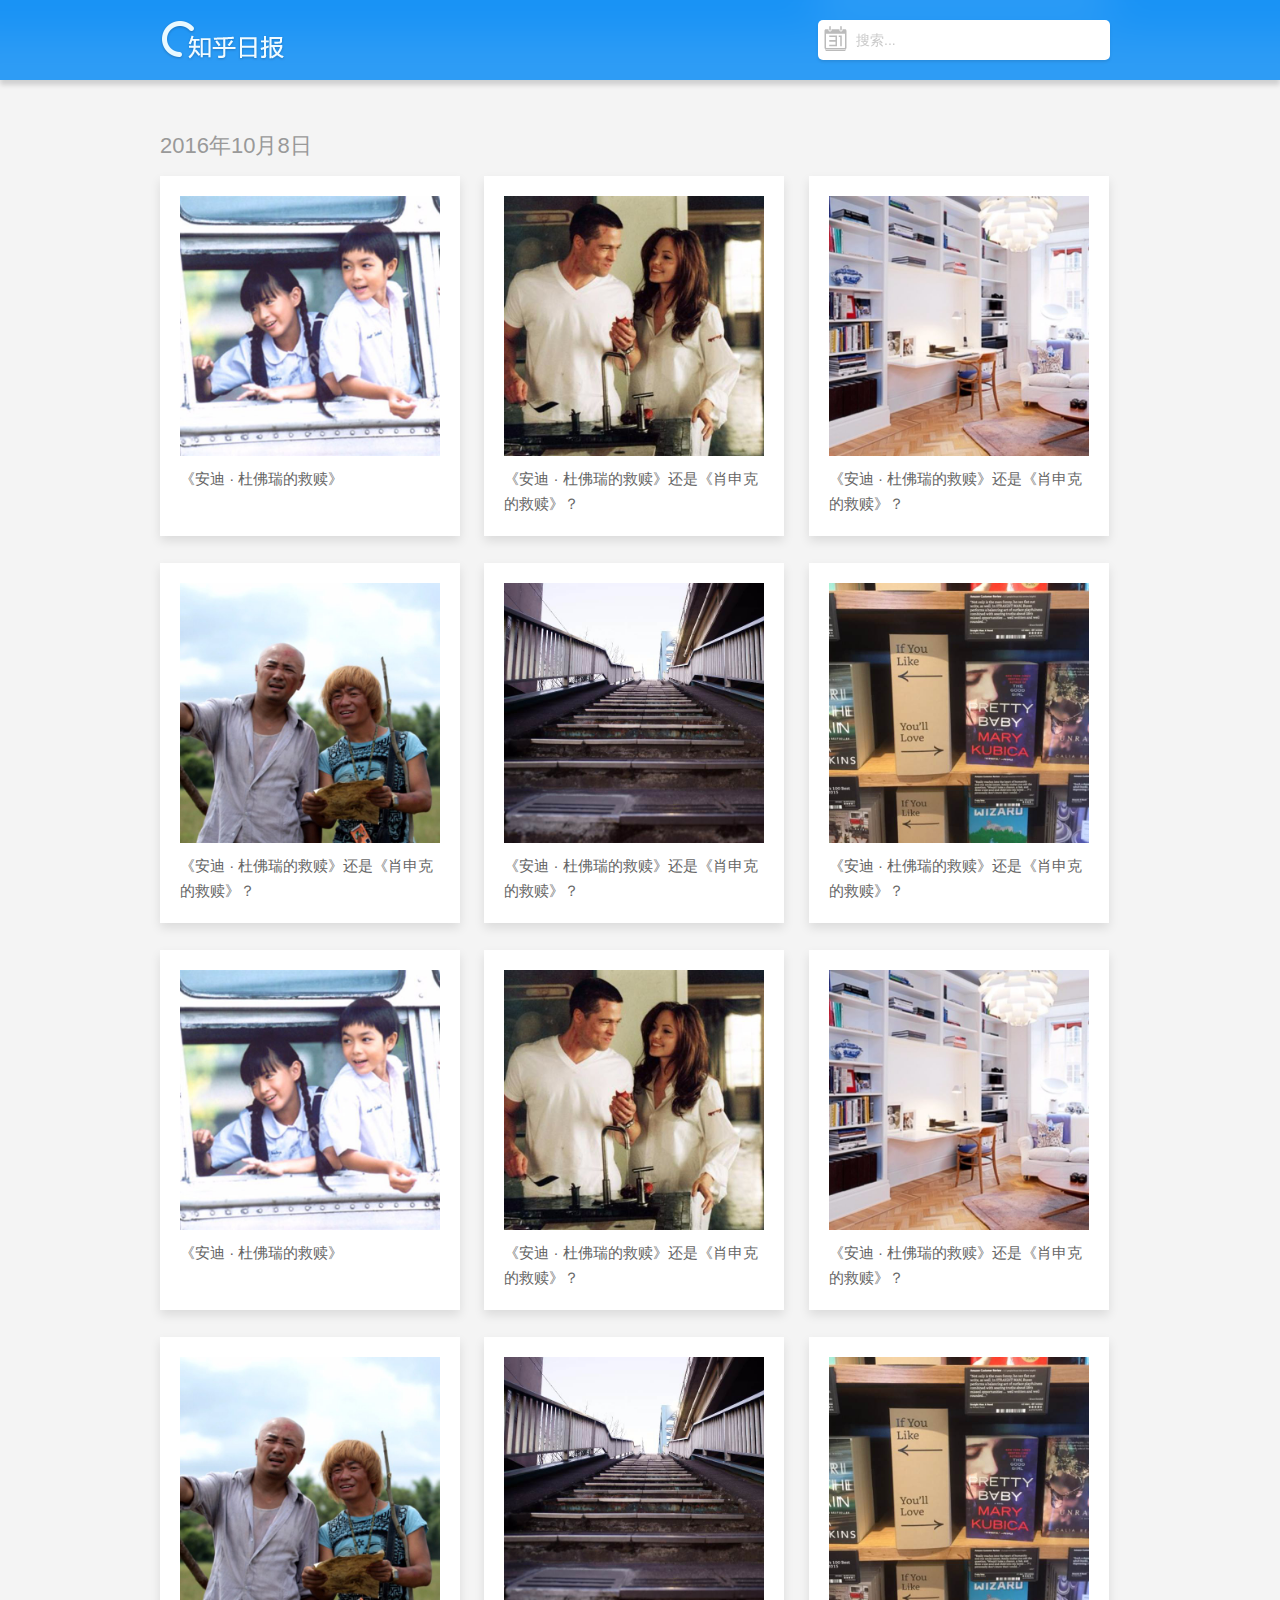
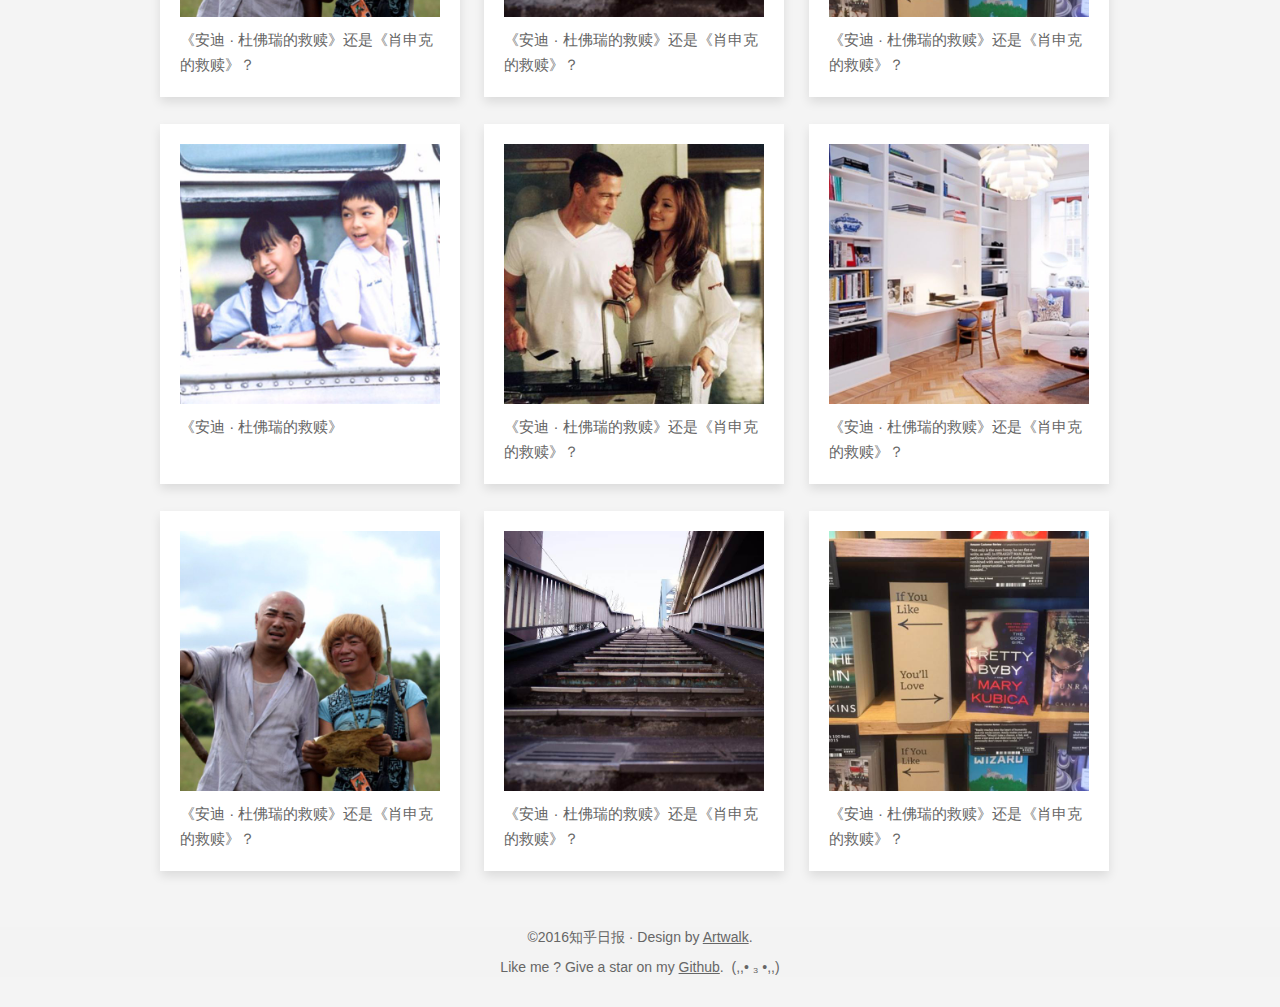
==== commit 089d96db: "moidfy calendar" ====
--- a/03-daily-zhihu/index.html
+++ b/03-daily-zhihu/index.html
@@ -6,7 +6,7 @@
     <meta name="apple-mobile-web-app-capable" content="yes">
     <meta name="viewport" content="user-scalable=no, initial-scale=1.0, maximum-scale=1.0, minimal-ui">
     <meta name="apple-mobile-web-app-status-bar-style" content="yes">
-	
+
 	<title>知乎日报</title>
 
 	<link rel="stylesheet" type="text/css" href="css/bootstrap.min.css">
@@ -28,11 +28,11 @@
 				<div class="searchbox-bg"></div>
 			</div>
 		</div>
-		
+
 		<div class="header-blur">
 			<div class="container-wrap">
 				<div class="nav-logo">
-					<a href="http://zhihudaily.ahorn.me/" class="link-logo"><img src="images/zhihu_logo.png"></a>
+					<a href="http://zhihudaily.ahorn.me/" class="link-logo"></a>
 				</div>
 
 				<div class="search-box">
@@ -42,17 +42,17 @@
 
 			</div>
 		</div>
-		
+
 	</div>
 	<!-- header / end -->
-	
+
 	<!-- content / start -->
 	<div class="content">
 		<div class="container-wrap">
 
 			<!-- 每日日报 / start-->
 			<div class="daily-page">
-				
+
 				<!-- 显示当前日期/ start -->
 				<div class="current-date">
 					2016年10月8日
@@ -186,7 +186,7 @@
 						</a>
 					</div>
 
-					
+
 				</div>
 			</div>
 			<!-- 每日日报 / end-->
@@ -199,7 +199,7 @@
 	<div class="footer">
 		<div class="container-wrap">
 			<p>
-			©2016知乎日报  ·  Design by <a href="http://artwalk.github.io/" target="_black">Artwalk</a>. 
+			©2016知乎日报  ·  Design by <a href="http://artwalk.github.io/" target="_black">Artwalk</a>.
 			</p>
 			<p>Like me ? Give a star on my <a href="https://github.com/Artwalk/GO-ZhihuDaily" target="_black">Github</a>. &nbsp;(,,• ₃ •,,) </p>
 		</div>
@@ -227,4 +227,4 @@
 	</script>
 
 </body>
-</html>+</html>
--- a/03-daily-zhihu/css/style.css
+++ b/03-daily-zhihu/css/style.css
@@ -1,6 +1,6 @@
-html, body { 
-	padding: 0; 
-	margin: 0; 
+html, body {
+	padding: 0;
+	margin: 0;
 	border: 0;
 }
 body {
@@ -16,7 +16,7 @@
 /* 去掉的元素的边框 */
 *:focus {
 	outline: none;
-} 
+}
 ::-webkit-input-placeholder { /* WebKit, Blink, Edge */
     color: #cacaca;
 }
@@ -40,22 +40,22 @@
 
 /* header */
 .header-bg {
-	background: rgba(0, 156, 218, 1);
+	background: rgba(24, 146, 245, 1);
 	z-index: 996;
 	height: 80px;
 	position: fixed;
     right: 0;
     left: 0;
     top: 0;
-	-webkit-filter: blur(30px);  
-	filter: blur(30px);  
-	margin: -30px;
+	-webkit-filter: blur(20px);
+	filter: blur(20px);
+	margin: -45px;  /*消除边缘透明*/
 }
 .searchbox-bg {
 	border-radius: 5px;
 	width: 292px;
 	height: 40px;
-	box-shadow: 0 2px 3px rgba(0,0,0,0.1); 
+	box-shadow: 0 2px 3px rgba(0,0,0,0.1);
 	background:rgb(255, 255, 255);
 	position: absolute;
 	right: 10px;
@@ -63,7 +63,7 @@
 }
 
 .header-blur {
-	background: rgba(0, 156, 218, 0.9);
+	background: rgba(24, 146, 245, 0.9);
 	z-index: 998;
 	height: 80px;
 	position: fixed;
@@ -74,8 +74,11 @@
 }
 
 .nav-logo .link-logo {
-    display: inline-block;
+  display: inline-block;
 	margin-top: 20px;
+	background: url(../images/zhihu_logo.png) no-repeat;
+	width: 126px;;
+	height: 42px;
 }
 .calendar-box {
 	position: absolute;
@@ -85,7 +88,7 @@
 .search-box {
 	position: absolute;
 	right: 10px;
-	top: 22px;
+	top: 20px;
 }
 .search-box .search-calendar {
 	position: absolute;
@@ -100,7 +103,7 @@
 	border: 0px;
 	border-radius: 5px;
 	width: 292px;
-	box-shadow: 0 2px 3px rgba(0,0,0,0.1); 
+	box-shadow: 0 2px 3px rgba(0,0,0,0.1);
 	background: url("../images/calendar.png") no-repeat #fff 5px 6px;
 }
 
@@ -118,10 +121,10 @@
 	border: 0px;
 	width: 300px;
 	height: 360px;
-	padding: 20px;	
+	padding: 20px;
 	margin: 0 20px 20px 0;
 	background: #fff;
-	box-shadow: 0 5px 10px rgba(0,0,0,0.1); 
+	box-shadow: 0 5px 10px rgba(0,0,0,0.1);
 }
 .content .daily-item:nth-child(3n) {
 	margin-right: 0;
@@ -147,7 +150,7 @@
     left: 0;
 }
 .content .daily-item-title:hover{
-	color: #009CDA;
+	color: #2297F5;
 }
 .content .content-page {
 	text-align: center;
@@ -198,32 +201,36 @@
 	}
 }
 @media (min-width: 320px) and (max-width: 768px) {
+	.nav-logo .link-logo {
+		background: url(../images/zhihu_logo_mobile.png) no-repeat;
+		width: 40px;
+		height: 40px;
+	}
 	.content {
-		margin-top: 160px;
+		margin-top: 90px;
 	}
 	.search-box {
 		position: absolute;
-		left: 0;
-		top: 80px;
-		padding: 20px 4%;
-		width:100%;
-		background: #F4F4F4;
+		top: 20px;
+		right: 4%;
 	}
 	.search-box .search-text {
-		width: 100%;
+		width: 200px;
+		
 	}
 	.container-wrap {
     	width: 100%;
   	}
 	.content .current-date {
 		margin-left: 4%;
+		font-size: 18px;
 	}
   	.content .daily-date {
 		margin-left: 4%;
 		margin-top: 10px;
 	}
 	.content .daily-item {
-		width: 92%;  
+		width: 92%;
 		height: 110px;
 		margin: 0 4% 10px 4%;
 		border-radius: 5px;
@@ -245,4 +252,3 @@
 		text-align: center;
 	}
 }
-
--- a/03-daily-zhihu/css/calendar.css
+++ b/03-daily-zhihu/css/calendar.css
@@ -35,7 +35,8 @@
 	background-color: #efefef; 
 }
 .ui-calendar-pannel {
-	background: #FF425D;
+	background: linear-gradient(to bottom right,#12ADFD, #716BD9);
+	background: -webkit-linear-gradient(to bottom right,#12ADFD, #716BD9);
 	color: #fff;
 	padding: 15px 5px;
 	border-radius: 5px 5px 0px 0px;
@@ -93,7 +94,7 @@
 	line-height: 40px; 
 	width:65px; 
 	text-align: center; 
-	color: #FF425D;
+	color: #716BD9;
 }
 .ui-calendar-time {
 	margin: 0 auto;
@@ -117,10 +118,10 @@
 	float: left; 
 	display: block; 
 	text-align: center; 
-	color: #FF425D;
+	color: #716BD9;
 }
 .ui-calendar li.focus { 
-	background-color: #FF425D; 
+	background-color: #716BD9; 
 	color: #FFF; 
 }
 .ui-calendar li.disabled { 
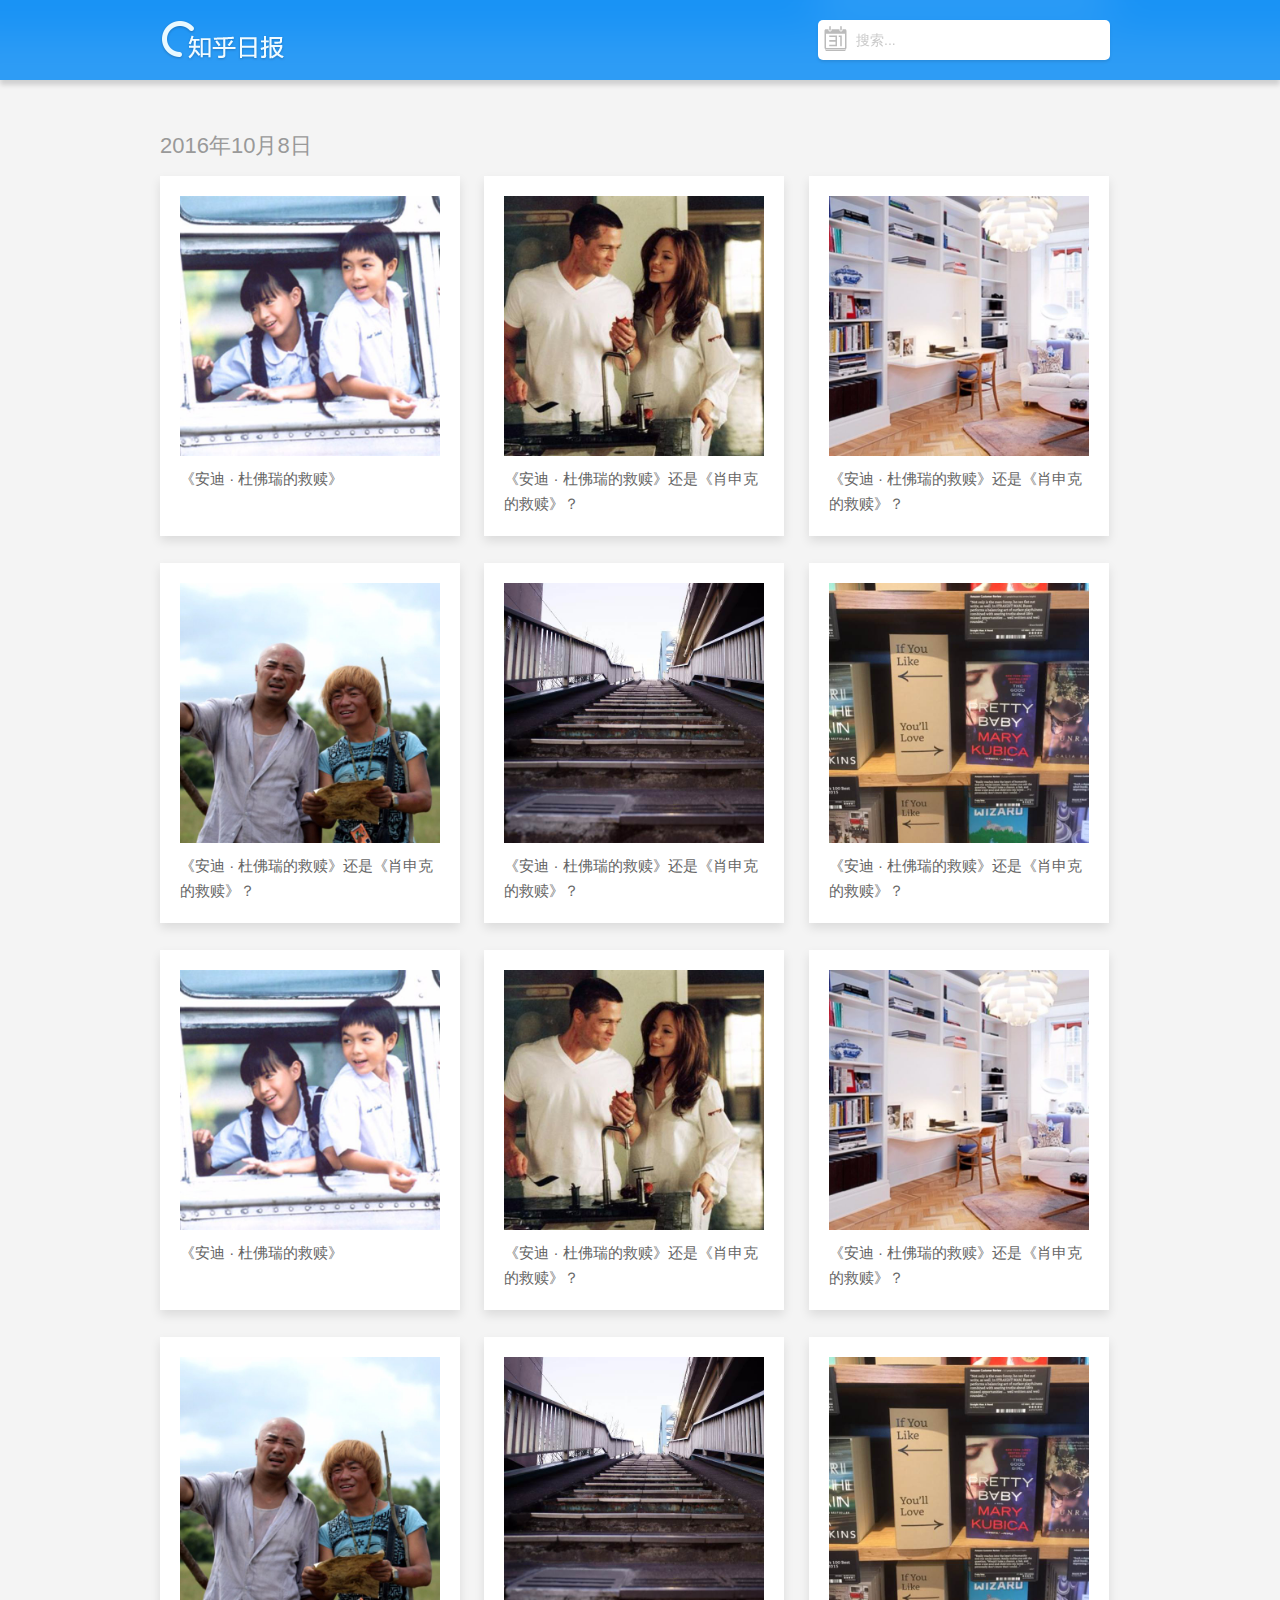
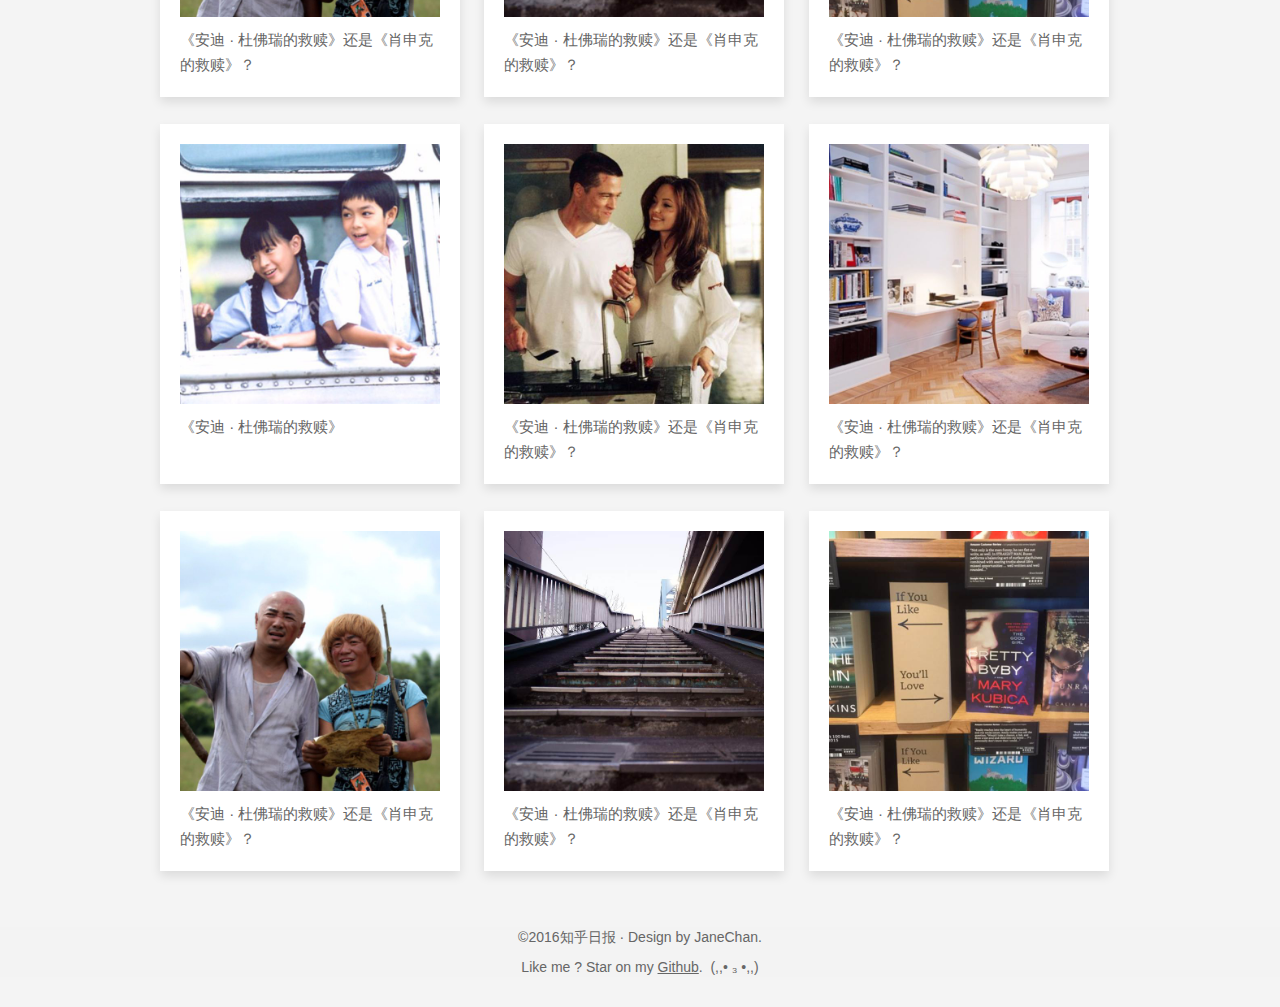
==== commit 347ea9a2: "add search result page" ====
--- a/03-daily-zhihu/index.html
+++ b/03-daily-zhihu/index.html
@@ -199,9 +199,9 @@
 	<div class="footer">
 		<div class="container-wrap">
 			<p>
-			©2016知乎日报  ·  Design by <a href="http://artwalk.github.io/" target="_black">Artwalk</a>.
+			©2016知乎日报  ·  Design by JaneChan.
 			</p>
-			<p>Like me ? Give a star on my <a href="https://github.com/Artwalk/GO-ZhihuDaily" target="_black">Github</a>. &nbsp;(,,• ₃ •,,) </p>
+			<p>Like me ? Star on my <a href="https://github.com/JaneyChan" target="_black">Github</a>. &nbsp;(,,• ₃ •,,) </p>
 		</div>
 	</div>
 	<!-- footer / end -->
--- a/03-daily-zhihu/css/style.css
+++ b/03-daily-zhihu/css/style.css
@@ -7,7 +7,7 @@
 	background-color: #F4F4F4;
 	color: #999;
 	font-size:16px;
-	font-family: miranafont,"Hiragino Sans GB",STXihei,"Microsoft YaHei",SimSun,sans-serif;
+	font-family: "Microsoft YaHei", sans-serif;
 }
 a, a:hover {
 	color: #999;
@@ -44,9 +44,9 @@
 	z-index: 996;
 	height: 80px;
 	position: fixed;
-    right: 0;
-    left: 0;
-    top: 0;
+  right: 0;
+  left: 0;
+  top: 0;
 	-webkit-filter: blur(20px);
 	filter: blur(20px);
 	margin: -45px;  /*消除边缘透明*/
@@ -67,9 +67,9 @@
 	z-index: 998;
 	height: 80px;
 	position: fixed;
-    right: 0;
-    left: 0;
-    top: 0;
+  right: 0;
+  left: 0;
+  top: 0;
 	box-shadow: 0 5px 5px rgba(0, 0, 0, 0.15);
 }
 
@@ -112,11 +112,11 @@
 	margin-top: 115px;
 }
 
-.content .current-date {
+.daily-page .current-date {
 	padding: 15px 0;
 	font-size: 22px;
 }
-.content .daily-item {
+.daily-page .daily-item {
 	display: inline-block;
 	border: 0px;
 	width: 300px;
@@ -126,20 +126,20 @@
 	background: #fff;
 	box-shadow: 0 5px 10px rgba(0,0,0,0.1);
 }
-.content .daily-item:nth-child(3n) {
+.daily-page .daily-item:nth-child(3n) {
 	margin-right: 0;
 }
-.content .link-btn {
+.daily-page .link-btn {
 	display: block;
 	position: relative;
 }
-.content .daily-item-img {
+.daily-page .daily-item-img {
     display: block;
     max-width: 100%;
     height: 260px;
     border: 0;
 }
-.content .daily-item-title {
+.daily-page .daily-item-title {
     display: block;
     line-height: 25px;
     color: #666;
@@ -149,13 +149,9 @@
     top: 270px;
     left: 0;
 }
-.content .daily-item-title:hover{
+.daily-page .daily-item-title:hover{
 	color: #2297F5;
 }
-.content .content-page {
-	text-align: center;
-}
-
 /* footer */
 .footer {
 	margin-bottom: 30px;
@@ -186,50 +182,73 @@
 	.container-wrap {
     	width: 768px;
   	}
-	.content .daily-date {
+	.daily-page .daily-date {
 		margin-left: 52px;
 	}
-	.content .daily-item {
+	.daily-page .daily-item {
 		margin-left: 52px;
 		margin-right: 52px;
 	}
-	.content .daily-item:nth-child(2n) {
+	.daily-page .daily-item:nth-child(2n) {
 		margin-left: 0;
 	}
-	.content .daily-item:nth-child(3n) {
+	.daily-page .daily-item:nth-child(3n) {
 		margin-right: 52px;
 	}
 }
 @media (min-width: 320px) and (max-width: 768px) {
-	.nav-logo .link-logo {
-		background: url(../images/zhihu_logo_mobile.png) no-repeat;
-		width: 40px;
-		height: 40px;
-	}
-	.content {
-		margin-top: 90px;
-	}
-	.search-box {
-		position: absolute;
-		top: 20px;
-		right: 4%;
-	}
-	.search-box .search-text {
-		width: 200px;
-		
-	}
 	.container-wrap {
     	width: 100%;
   	}
-	.content .current-date {
+	.header-bg {
+		height: 55px;
+	}
+	.searchbox-bg {
+		position: absolute;
+		top: 12px;
+		right: 4%;
+	}
+
+	.header-blur {
+		height: 55px;
+	}
+	.search-box {
+		position: absolute;
+		top: 12px;
+		right: 4%;
+	}
+	.search-box .search-calendar {
+		position: absolute;
+		left: 0;
+		top: 0;
+		width: 35px;
+		height: 100%;
+	}
+	.search-box .search-text {
+		padding: 5px 10px 5px 38px;
+		width: 200px;
+		box-shadow: 0 2px 3px rgba(0,0,0,0.1);
+		background: url("../images/calendar.png") no-repeat #fff 5px 2px;
+	}
+	.nav-logo .link-logo {
+		background: url(../images/zhihu_logo_mobile.png) no-repeat;
+		width: 30px;
+		height: 30px;
+		margin-top: 12px;
+	}
+	.content {
+		margin-top: 60px;
+	}
+
+	.daily-page .current-date {
 		margin-left: 4%;
 		font-size: 18px;
 	}
-  	.content .daily-date {
+	.daily-page .daily-date {
 		margin-left: 4%;
 		margin-top: 10px;
 	}
-	.content .daily-item {
+	.daily-page .daily-item {
 		width: 92%;
 		height: 110px;
 		margin: 0 4% 10px 4%;
@@ -239,16 +258,14 @@
 	.nav-logo {
 		margin-left: 10px;
 	}
-	.content .daily-item-img {
+	.daily-page .daily-item-img {
 	    width: 80px;
 	    height: 80px;
 	}
-	.content .daily-item-title {
+	.daily-page .daily-item-title {
 	    position: absolute;
 	    top: 0px;
 	    left: 95px;
-	}
-	.content .content-page {
-		text-align: center;
-	}
-}
+			height: 80px;
+	}
+}
--- a/03-daily-zhihu/css/calendar.css
+++ b/03-daily-zhihu/css/calendar.css
@@ -1,38 +1,38 @@
-﻿.ui-calendar { 
-	background-color: #fff; 
+﻿.ui-calendar {
+	background-color: #fff;
 	position: absolute;
 	top: 42px;
 	left: 1px;
-	color: #505050; 
-	border-radius: 5px; 
-	box-shadow: 0 3px 5px rgba(0, 0, 0, 0.1); 
+	color: #505050;
+	border-radius: 5px;
+	box-shadow: 0 3px 5px rgba(0, 0, 0, 0.1);
 }
-.ui-calendar ul { 
-	list-style: none; 
-	overflow: hidden; 
-	margin: 0; 
-	padding: 0; 
-	width: 290px; 
+.ui-calendar ul {
+	list-style: none;
+	overflow: hidden;
+	margin: 0;
+	padding: 0;
+	width: 290px;
 	padding: 0 5px;
 	font-size: 12px;
 }
-.ui-calendar li { 
-	list-style: none; 
-	float: left; 
-	width: 40px; 
+.ui-calendar li {
+	list-style: none;
+	float: left;
+	width: 40px;
 	height: 38px;
-	line-height: 38px; 
+	line-height: 38px;
 	text-align: center;
 	cursor: pointer;
 	border-radius: 50%;
 }
 .ui-calendar li:hover {
-	background-color: #efefef; 
+	background-color: #efefef;
 	border-radius: 50%;
 }
 
-.ui-calendar-toolbar a:hover { 
-	background-color: #efefef; 
+.ui-calendar-toolbar a:hover {
+	background-color: #efefef;
 }
 .ui-calendar-pannel {
 	background: linear-gradient(to bottom right,#12ADFD, #716BD9);
@@ -41,25 +41,25 @@
 	padding: 15px 5px;
 	border-radius: 5px 5px 0px 0px;
 }
-.ui-calendar-pannel span { 
-	cursor: pointer; 
-	display: block; 
-	float: left; 
-	width: 50px; 
-	text-align: center; 
-	height: 30px; 
-	line-height: 30px; 
+.ui-calendar-pannel span {
+	cursor: pointer;
+	display: block;
+	float: left;
+	width: 50px;
+	text-align: center;
+	height: 30px;
+	line-height: 30px;
 }
-.ui-calendar-pannel .month, .ui-calendar-pannel .year { 
-	width: 90px; 
+.ui-calendar-pannel .month, .ui-calendar-pannel .year {
+	width: 90px;
 }
-.ui-calendar-toolbar { 
+.ui-calendar-toolbar {
 	text-align: right;
 	font-size: 14px;
 	padding: 0 5px 5px 0;
 }
 .ui-month-list, .ui-year-list{
-	display: none; 
+	display: none;
 	position:absolute;
 	top:30px;
 	left: -1px;
@@ -88,12 +88,12 @@
 	background-color: #f2f2f2;
 }
 .ui-calendar-toolbar a {
-	cursor: pointer; 
-	display: inline-block; 
+	cursor: pointer;
+	display: inline-block;
 	height: 40px;
-	line-height: 40px; 
-	width:65px; 
-	text-align: center; 
+	line-height: 40px;
+	width:65px;
+	text-align: center;
 	color: #716BD9;
 }
 .ui-calendar-time {
@@ -106,38 +106,38 @@
 	padding:2px 3px;
 	cursor: pointer;
 }
-.preday, .nextday,.prevtenyear,.nexttenyear { 
+.preday, .nextday,.prevtenyear,.nexttenyear {
 	color: #cacaca;
 }
 .calendar-header {
 	padding: 0 5px;
 }
-.calendar-header span { 
-	width: 40px; 
+.calendar-header span {
+	width: 40px;
 	padding: 10px 0 5px 0;
-	float: left; 
-	display: block; 
-	text-align: center; 
+	float: left;
+	display: block;
+	text-align: center;
 	color: #716BD9;
 }
-.ui-calendar li.focus { 
-	background-color: #716BD9; 
-	color: #FFF; 
+.ui-calendar li.focus {
+	background-color: #716BD9;
+	color: #FFF;
 }
-.ui-calendar li.disabled { 
-	pointer-events: none; 
+.ui-calendar li.disabled {
+	pointer-events: none;
 }
-.clearfix:after { 
-	display: block; 
-	height: 0; 
-	clear: both; 
-	visibility: hidden; 
+.clearfix:after {
+	display: block;
+	height: 0;
+	clear: both;
+	visibility: hidden;
 	content: '.';
 	zoom:1;
 }
-.clearfix { 
+.clearfix {
 	display: block;
-	zoom:1; 
+	zoom:1;
 }
 .ui-calendar-bg {
 	position: fixed;
@@ -149,18 +149,13 @@
 	background-color: rgba(0, 0, 0, 0.45);
 	z-index: 996;
 }
+
 @media (min-width: 320px) and (max-width: 768px) {
 	.ui-calendar {
-		position: fixed; 
-		top: 100px;;
+		position: fixed;
+		top: 70px;
 		left: 50%;
 		width: 290px;
 		margin-left: -145px;
 	}
-	.search-box .search-calendar {
-		position: absolute;
-		left: 4%;
-    	top: 20px;
-		height: 40px;
-	}
-}+}
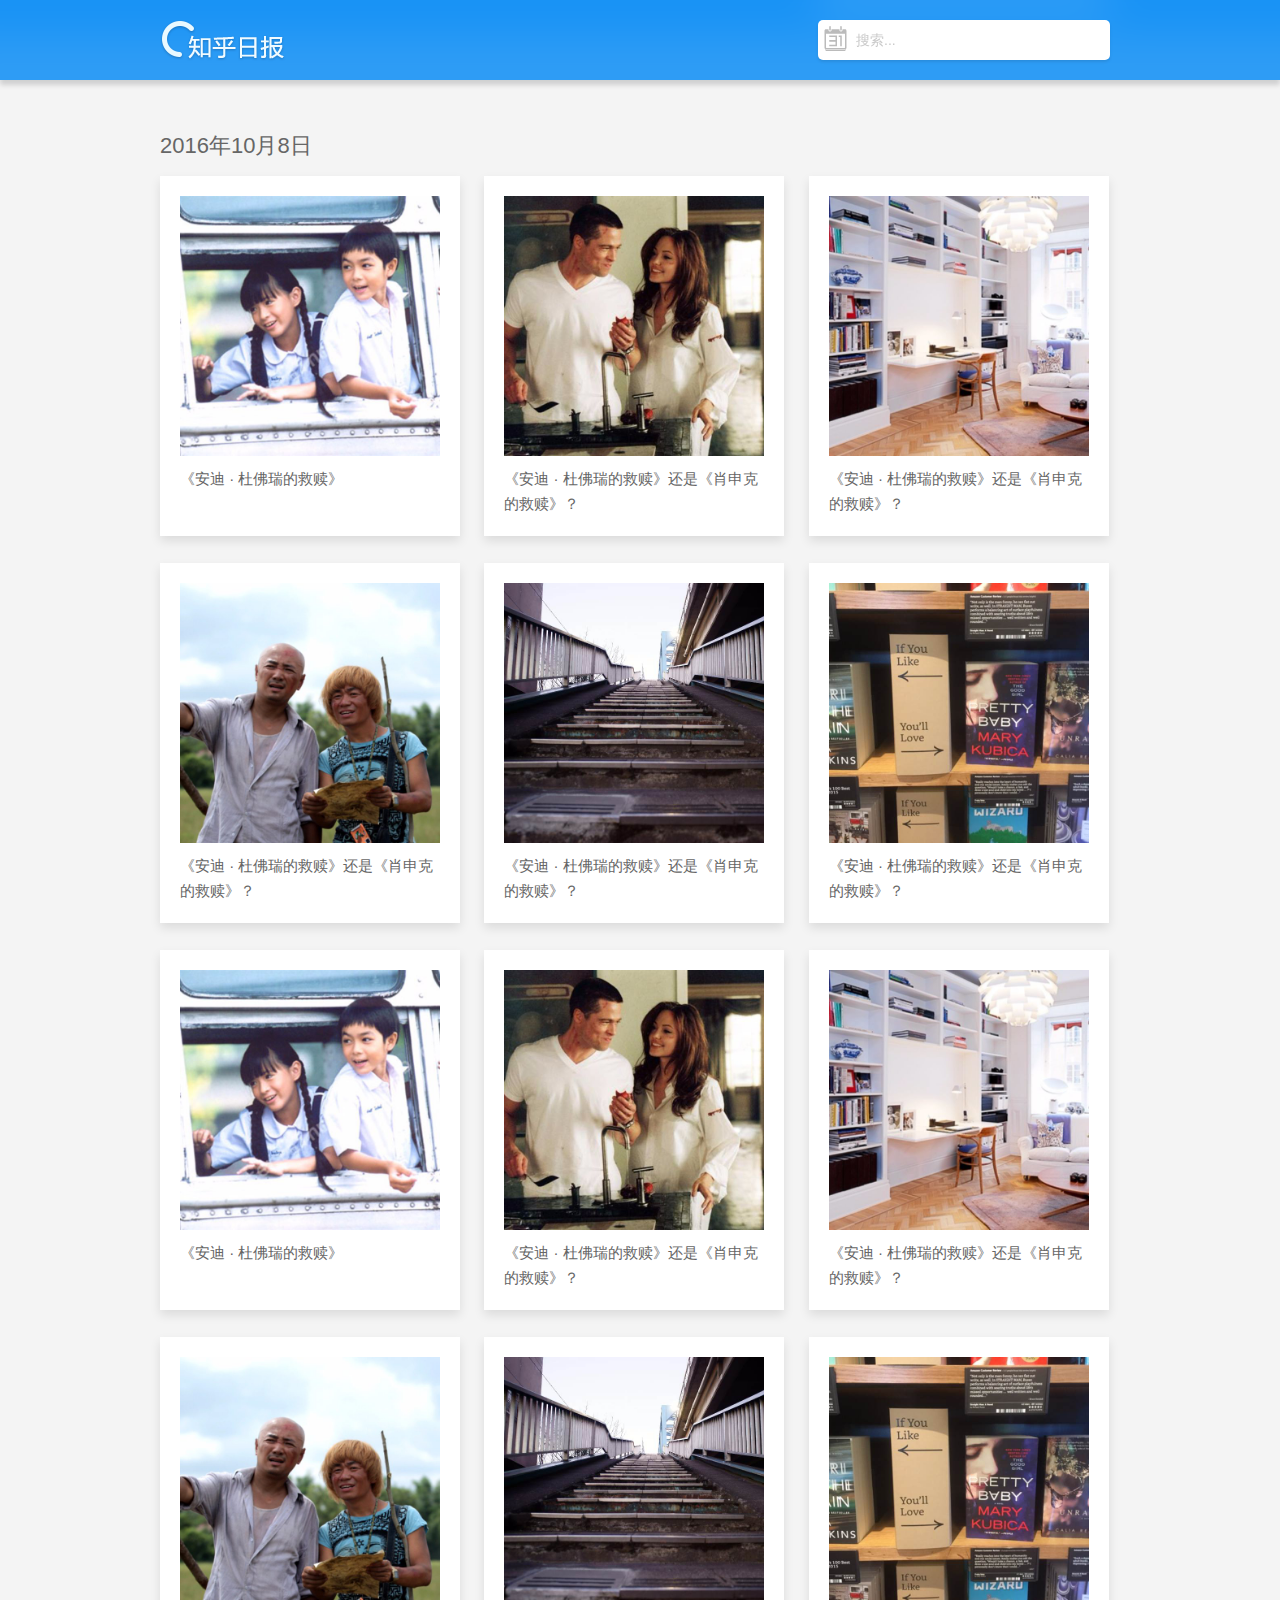
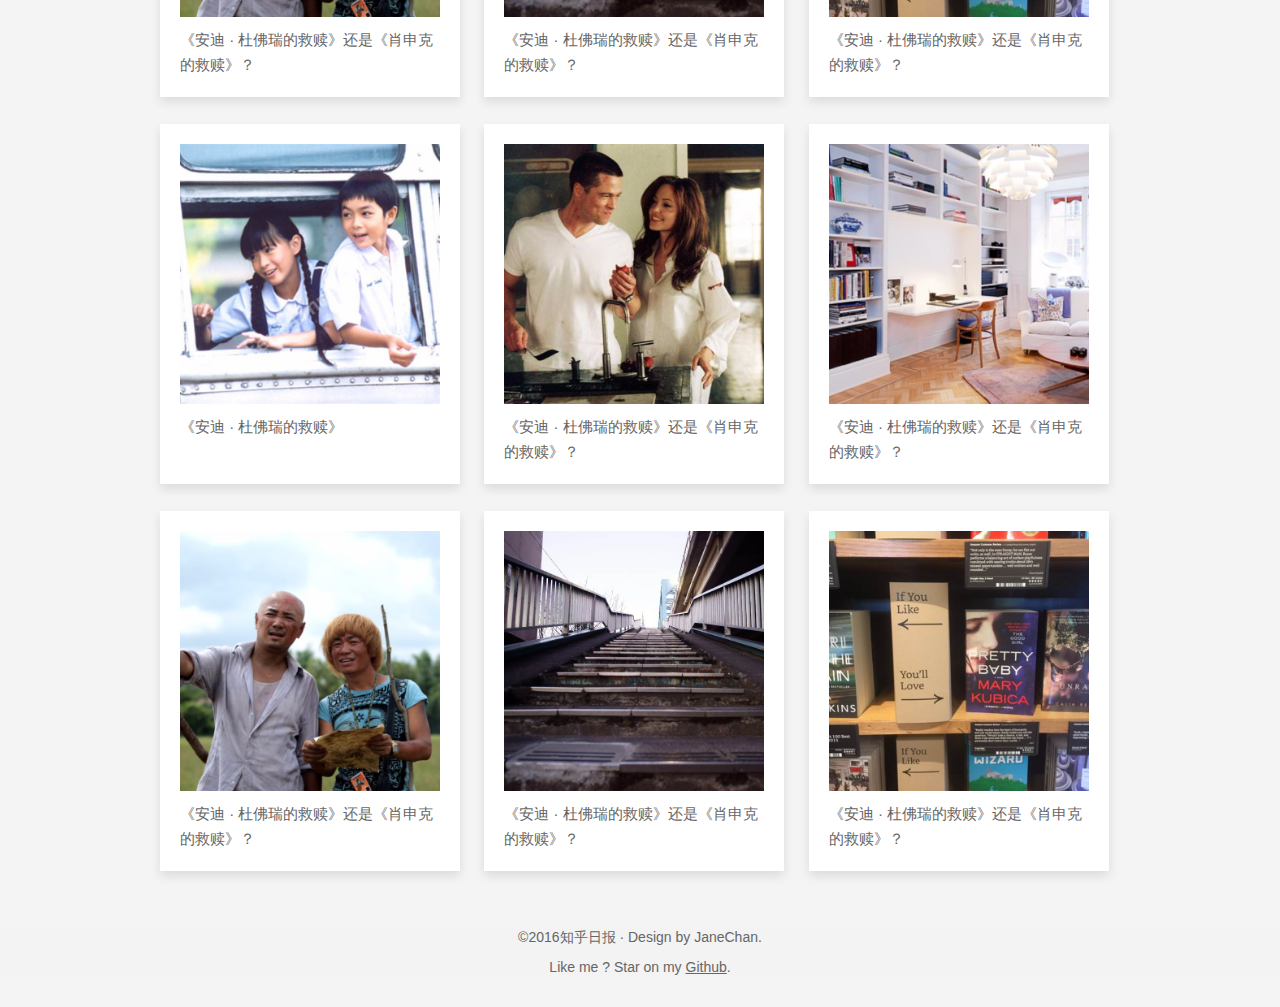
==== commit 6b99af0e: "modify 'add search result page" ====
--- a/03-daily-zhihu/index.html
+++ b/03-daily-zhihu/index.html
@@ -32,7 +32,7 @@
 		<div class="header-blur">
 			<div class="container-wrap">
 				<div class="nav-logo">
-					<a href="http://zhihudaily.ahorn.me/" class="link-logo"></a>
+					<a href="result.html" class="link-logo"></a>
 				</div>
 
 				<div class="search-box">
@@ -201,7 +201,7 @@
 			<p>
 			©2016知乎日报  ·  Design by JaneChan.
 			</p>
-			<p>Like me ? Star on my <a href="https://github.com/JaneyChan" target="_black">Github</a>. &nbsp;(,,• ₃ •,,) </p>
+			<p>Like me ? Star on my <a href="https://github.com/JaneyChan" target="_black">Github</a>.</p>
 		</div>
 	</div>
 	<!-- footer / end -->
--- a/03-daily-zhihu/css/style.css
+++ b/03-daily-zhihu/css/style.css
@@ -5,12 +5,12 @@
 }
 body {
 	background-color: #F4F4F4;
-	color: #999;
+	color: #666;
 	font-size:16px;
 	font-family: "Microsoft YaHei", sans-serif;
 }
 a, a:hover {
-	color: #999;
+	color: #666;
 	text-decoration: none;
 }
 /* 去掉的元素的边框 */
@@ -44,9 +44,9 @@
 	z-index: 996;
 	height: 80px;
 	position: fixed;
-  right: 0;
-  left: 0;
-  top: 0;
+ 	right: 0;
+  	left: 0;
+  	top: 0;
 	-webkit-filter: blur(20px);
 	filter: blur(20px);
 	margin: -45px;  /*消除边缘透明*/
@@ -61,18 +61,16 @@
 	right: 10px;
 	top: 22px;
 }
-
 .header-blur {
 	background: rgba(24, 146, 245, 0.9);
 	z-index: 998;
 	height: 80px;
 	position: fixed;
-  right: 0;
-  left: 0;
-  top: 0;
+  	right: 0;
+ 	left: 0;
+  	top: 0;
 	box-shadow: 0 5px 5px rgba(0, 0, 0, 0.15);
 }
-
 .nav-logo .link-logo {
   display: inline-block;
 	margin-top: 20px;
@@ -142,7 +140,6 @@
 .daily-page .daily-item-title {
     display: block;
     line-height: 25px;
-    color: #666;
     font-size: 15px;
     height: 50px;
     position: absolute;
@@ -156,16 +153,68 @@
 .footer {
 	margin-bottom: 30px;
 	background: #f3f3f3;
-	color: #666;
 	text-align: center;
 	font-size: 14px;
 	margin: 30px 0;
 }
 .footer a {
-	color: #666;
 	text-decoration: underline;
 }
 
+
+/* Search Result Page*/
+/* 搜索结果页 */
+.result-content {
+	margin-top: 115px;
+	margin-bottom: 50px;
+}
+#timeline {
+    position: relative;
+}
+#timeline:before {
+    content: "";
+    width: 2px;
+    height: 100%;
+    background: #1892F5;
+    position: absolute;
+    left: 32px;
+    top: 0;
+    z-index: -1;
+}
+#timeline .timeline-date {
+	line-height: 50px;
+	padding-left: 75px;
+	font-size: 18px;
+	background: url(../images/icon-time.png) no-repeat 7px 0px;
+}
+#timeline .timeline-detail {
+    position: relative;
+}
+#timeline .timeline-detail {
+	margin: 30px 25px;
+	background: url(../images/icon-concentric.png) no-repeat 0 14px;
+}
+#timeline .timeline-detail:before {
+    content: '';
+    position: absolute;
+    left: 25px;
+    top: 15px;
+    width: 0;
+    height: 0;
+    border-top: 7px solid transparent;
+    border-bottom: 7px solid transparent;
+    border-right: 7px solid #FFFFFF;
+}
+#timeline .timeline-detail .timeline-content {
+	margin-left: 32px;
+	background: #fff;
+	border-radius: 5px;
+	line-height: 25px;
+	padding: 10px;
+	box-shadow: 0 5px 10px rgba(0,0,0,0.1);
+}
+
+/* 响应式 */
 @media (min-width: 960px) {
 	.container-wrap {
     	width: 960px;
@@ -268,4 +317,8 @@
 	    left: 95px;
 			height: 80px;
 	}
-}
+	/* 搜索结果页 */
+	.result-content {
+		margin-top: 80px;
+	}
+}
